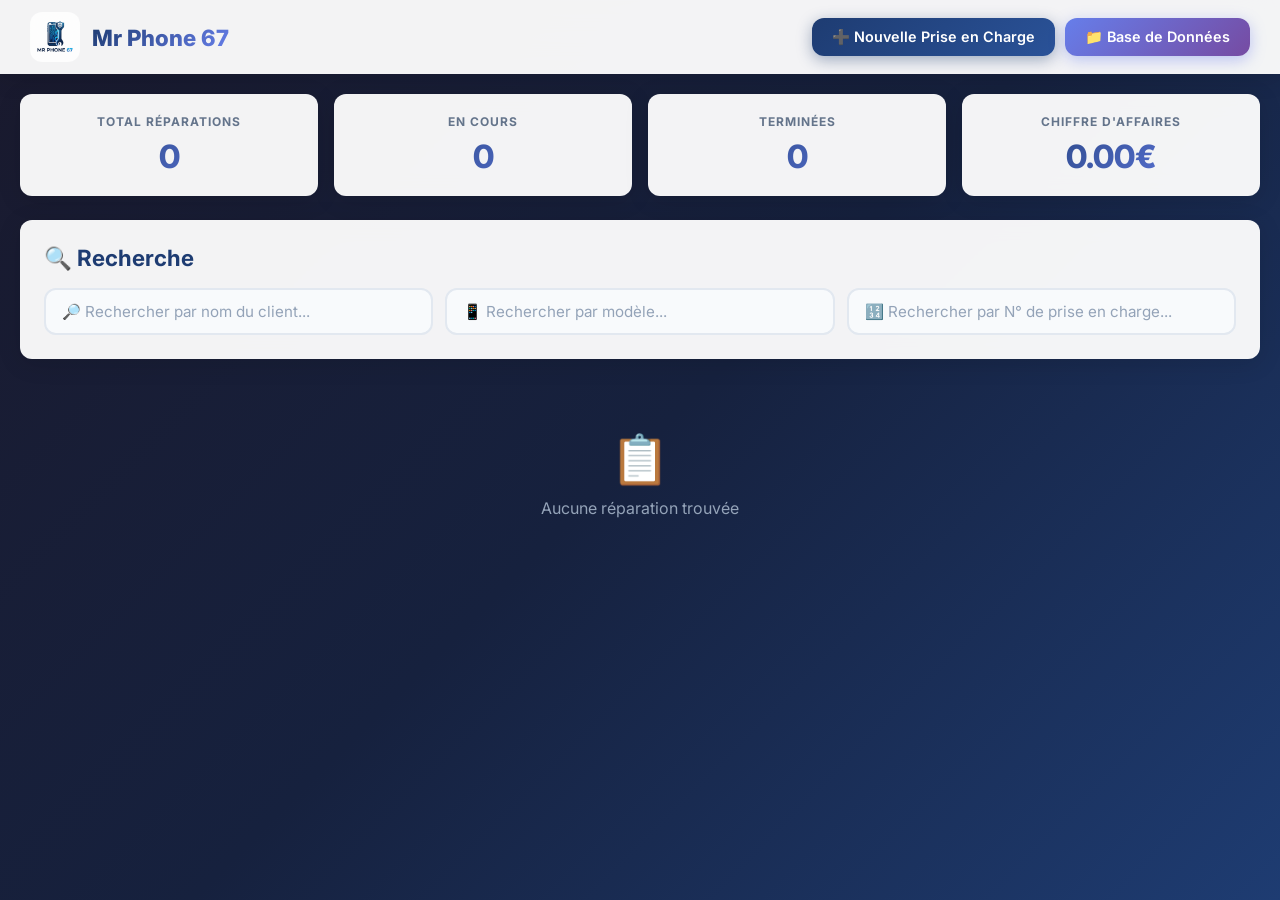
==== index.html @ 0def31ee "Add files via upload" ====
<!DOCTYPE html>
<html lang="fr">

<head>
    <meta charset="UTF-8">
    <meta name="viewport" content="width=device-width, initial-scale=1.0">
    <title>Mr Phone 67 - Gestion des Réparations</title>
    <meta name="description"
        content="Application de gestion des réparations smartphones, PC et consoles - Mr Phone 67 Strasbourg">
    <!-- PWA Meta Tags -->
    <link rel="manifest" href="manifest.json">
    <meta name="theme-color" content="#1e3c72">
    <meta name="mobile-web-app-capable" content="yes">
    <meta name="apple-mobile-web-app-capable" content="yes">
    <meta name="apple-mobile-web-app-status-bar-style" content="black-translucent">
    <meta name="apple-mobile-web-app-title" content="Mr Phone 67">
    <link rel="apple-touch-icon" href="icons/icon-192.png">
    <link rel="icon" type="image/png" sizes="192x192" href="icons/icon-192.png">
    <link rel="icon" type="image/png" sizes="512x512" href="icons/icon-512.png">
    <link href="https://fonts.googleapis.com/css2?family=Inter:wght@300;400;500;600;700;800&display=swap"
        rel="stylesheet">
    <style>
        :root {
            --primary: #1e3c72;
            --primary-light: #2a5298;
            --accent: #667eea;
            --accent2: #764ba2;
            --success: #10b981;
            --warning: #f59e0b;
            --danger: #ef4444;
            --info: #06b6d4;
            --dark: #1a1a2e;
            --gray-50: #f8fafc;
            --gray-100: #f1f5f9;
            --gray-200: #e2e8f0;
            --gray-300: #cbd5e1;
            --gray-400: #94a3b8;
            --gray-500: #64748b;
            --gray-600: #475569;
            --gray-700: #334155;
            --gray-800: #1e293b;
            --radius: 12px;
            --shadow: 0 4px 24px rgba(0, 0, 0, 0.12);
            --shadow-lg: 0 12px 40px rgba(0, 0, 0, 0.2);
        }

        * {
            margin: 0;
            padding: 0;
            box-sizing: border-box;
        }

        body {
            font-family: 'Inter', sans-serif;
            background: linear-gradient(135deg, var(--dark) 0%, #16213e 50%, var(--primary) 100%);
            min-height: 100vh;
            color: #333;
        }

        /* NAV */
        .navbar {
            background: rgba(255, 255, 255, 0.95);
            backdrop-filter: blur(20px);
            padding: 12px 30px;
            display: flex;
            align-items: center;
            justify-content: space-between;
            position: sticky;
            top: 0;
            z-index: 100;
            box-shadow: var(--shadow);
        }

        .nav-logo {
            display: flex;
            align-items: center;
            gap: 12px;
        }

        .nav-logo img {
            width: 50px;
            height: 50px;
            border-radius: 12px;
            object-fit: contain;
        }

        .nav-logo h1 {
            font-size: 1.4em;
            background: linear-gradient(135deg, var(--primary), var(--accent));
            -webkit-background-clip: text;
            -webkit-text-fill-color: transparent;
            font-weight: 800;
        }

        .nav-buttons {
            display: flex;
            gap: 10px;
        }

        .nav-btn {
            padding: 10px 20px;
            border: none;
            border-radius: var(--radius);
            font-family: 'Inter', sans-serif;
            font-size: 0.9em;
            font-weight: 600;
            cursor: pointer;
            transition: all .3s;
            display: flex;
            align-items: center;
            gap: 8px;
        }

        .nav-btn:hover {
            transform: translateY(-2px);
        }

        .nav-btn.primary {
            background: linear-gradient(135deg, var(--primary), var(--primary-light));
            color: #fff;
            box-shadow: 0 4px 15px rgba(30, 60, 114, 0.4);
        }

        .nav-btn.secondary {
            background: var(--gray-100);
            color: var(--gray-700);
        }

        .nav-btn.secondary:hover {
            background: var(--gray-200);
        }

        .nav-btn.accent {
            background: linear-gradient(135deg, var(--accent), var(--accent2));
            color: #fff;
            box-shadow: 0 4px 15px rgba(102, 126, 234, 0.4);
        }

        /* CONTAINER */
        .container {
            max-width: 1400px;
            margin: 0 auto;
            padding: 20px;
        }

        /* STATS */
        .stats {
            display: grid;
            grid-template-columns: repeat(4, 1fr);
            gap: 16px;
            margin-bottom: 24px;
        }

        .stat-card {
            background: rgba(255, 255, 255, 0.95);
            backdrop-filter: blur(10px);
            padding: 20px;
            border-radius: var(--radius);
            box-shadow: var(--shadow);
            text-align: center;
            transition: transform .3s;
        }

        .stat-card:hover {
            transform: translateY(-4px);
        }

        .stat-card h3 {
            color: var(--gray-500);
            font-size: 0.75em;
            text-transform: uppercase;
            letter-spacing: 1px;
            margin-bottom: 8px;
        }

        .stat-card p {
            font-size: 2em;
            font-weight: 800;
            background: linear-gradient(135deg, var(--primary), var(--accent));
            -webkit-background-clip: text;
            -webkit-text-fill-color: transparent;
        }

        /* VIEWS */
        .view {
            display: none;
            animation: fadeIn .4s ease;
        }

        .view.active {
            display: block;
        }

        @keyframes fadeIn {
            from {
                opacity: 0;
                transform: translateY(10px)
            }

            to {
                opacity: 1;
                transform: translateY(0)
            }
        }

        /* DATABASE VIEW */
        .search-section {
            background: rgba(255, 255, 255, 0.95);
            backdrop-filter: blur(10px);
            padding: 24px;
            border-radius: var(--radius);
            box-shadow: var(--shadow);
            margin-bottom: 20px;
        }

        .search-section h2 {
            color: var(--primary);
            margin-bottom: 16px;
            font-size: 1.4em;
            display: flex;
            align-items: center;
            gap: 10px;
        }

        .search-grid {
            display: grid;
            grid-template-columns: repeat(3, 1fr);
            gap: 12px;
        }

        .search-input {
            width: 100%;
            padding: 12px 16px;
            border: 2px solid var(--gray-200);
            border-radius: var(--radius);
            font-family: 'Inter', sans-serif;
            font-size: 0.95em;
            transition: all .3s;
            background: var(--gray-50);
        }

        .search-input:focus {
            outline: none;
            border-color: var(--accent);
            box-shadow: 0 0 0 4px rgba(102, 126, 234, 0.15);
            background: #fff;
        }

        .search-input::placeholder {
            color: var(--gray-400);
        }

        .repairs-grid {
            display: grid;
            gap: 14px;
        }

        .repair-card {
            background: rgba(255, 255, 255, 0.95);
            backdrop-filter: blur(10px);
            padding: 20px;
            border-radius: var(--radius);
            box-shadow: var(--shadow);
            border-left: 5px solid var(--primary);
            transition: all .3s;
        }

        .repair-card:hover {
            transform: translateX(4px);
            box-shadow: var(--shadow-lg);
        }

        .repair-card-header {
            display: flex;
            justify-content: space-between;
            align-items: start;
            margin-bottom: 10px;
        }

        .repair-card-header h3 {
            color: var(--gray-800);
            font-size: 1.1em;
        }

        .repair-card-header .repair-num {
            color: var(--accent);
            font-weight: 700;
            font-size: 0.85em;
        }

        .repair-card-info {
            display: grid;
            grid-template-columns: 1fr 1fr;
            gap: 6px;
            margin-bottom: 12px;
        }

        .repair-card-info p {
            color: var(--gray-600);
            font-size: 0.85em;
        }

        .repair-card-info strong {
            color: var(--gray-800);
        }

        .repair-actions {
            display: flex;
            gap: 8px;
            flex-wrap: wrap;
        }

        .repair-actions .btn {
            padding: 6px 14px;
            font-size: 0.8em;
        }

        /* STATUS BADGES */
        .badge {
            display: inline-block;
            padding: 4px 12px;
            border-radius: 20px;
            font-size: 0.75em;
            font-weight: 700;
            text-transform: uppercase;
            letter-spacing: 0.5px;
        }

        .badge-waiting {
            background: #fef3c7;
            color: #92400e;
        }

        .badge-progress {
            background: #dbeafe;
            color: #1e40af;
        }

        .badge-done {
            background: #d1fae5;
            color: #065f46;
        }

        .badge-paid {
            background: #ede9fe;
            color: #5b21b6;
        }

        /* FORM */
        .form-container {
            background: rgba(255, 255, 255, 0.95);
            backdrop-filter: blur(10px);
            border-radius: var(--radius);
            box-shadow: var(--shadow);
            overflow: hidden;
        }

        .step-indicator {
            display: flex;
            background: var(--gray-50);
            border-bottom: 1px solid var(--gray-200);
        }

        .step-item {
            flex: 1;
            padding: 16px;
            text-align: center;
            font-size: 0.85em;
            font-weight: 600;
            color: var(--gray-400);
            position: relative;
            transition: all .3s;
            cursor: pointer;
        }

        .step-item.active {
            color: var(--primary);
            background: #fff;
        }

        .step-item.active::after {
            content: '';
            position: absolute;
            bottom: 0;
            left: 0;
            right: 0;
            height: 3px;
            background: linear-gradient(90deg, var(--accent), var(--accent2));
        }

        .step-item.completed {
            color: var(--success);
        }

        .step-item .step-num {
            display: inline-flex;
            width: 28px;
            height: 28px;
            align-items: center;
            justify-content: center;
            border-radius: 50%;
            font-size: 0.85em;
            margin-right: 8px;
            background: var(--gray-200);
            color: var(--gray-500);
            transition: all .3s;
        }

        .step-item.active .step-num {
            background: linear-gradient(135deg, var(--accent), var(--accent2));
            color: #fff;
        }

        .step-item.completed .step-num {
            background: var(--success);
            color: #fff;
        }

        .form-step {
            display: none;
            padding: 30px;
            animation: fadeIn .3s ease;
        }

        .form-step.active {
            display: block;
        }

        .form-step h2 {
            color: var(--primary);
            margin-bottom: 20px;
            font-size: 1.5em;
        }

        .form-group {
            margin-bottom: 18px;
        }

        .form-group label {
            display: block;
            margin-bottom: 6px;
            color: var(--gray-700);
            font-weight: 600;
            font-size: 0.9em;
        }

        .form-group input,
        .form-group select,
        .form-group textarea {
            width: 100%;
            padding: 12px 16px;
            border: 2px solid var(--gray-200);
            border-radius: var(--radius);
            font-family: 'Inter', sans-serif;
            font-size: 0.95em;
            transition: all .3s;
            background: var(--gray-50);
        }

        .form-group input:focus,
        .form-group select:focus,
        .form-group textarea:focus {
            outline: none;
            border-color: var(--accent);
            box-shadow: 0 0 0 4px rgba(102, 126, 234, 0.15);
            background: #fff;
        }

        .form-group textarea {
            resize: vertical;
            min-height: 100px;
        }

        .form-row {
            display: grid;
            grid-template-columns: 1fr 1fr;
            gap: 16px;
        }

        .form-nav {
            display: flex;
            justify-content: space-between;
            padding: 20px 30px;
            border-top: 1px solid var(--gray-200);
            background: var(--gray-50);
        }

        /* BUTTONS */
        .btn {
            padding: 10px 22px;
            border: none;
            border-radius: var(--radius);
            font-family: 'Inter', sans-serif;
            font-size: 0.9em;
            font-weight: 600;
            cursor: pointer;
            transition: all .3s;
            display: inline-flex;
            align-items: center;
            gap: 8px;
        }

        .btn:hover {
            transform: translateY(-1px);
        }

        .btn-primary {
            background: linear-gradient(135deg, var(--primary), var(--primary-light));
            color: #fff;
        }

        .btn-accent {
            background: linear-gradient(135deg, var(--accent), var(--accent2));
            color: #fff;
        }

        .btn-success {
            background: var(--success);
            color: #fff;
        }

        .btn-danger {
            background: var(--danger);
            color: #fff;
        }

        .btn-warning {
            background: var(--warning);
            color: #000;
        }

        .btn-info {
            background: var(--info);
            color: #fff;
        }

        .btn-secondary {
            background: var(--gray-200);
            color: var(--gray-700);
        }

        .btn-lg {
            padding: 14px 32px;
            font-size: 1em;
        }

        /* SIGNATURE */
        .signature-pad {
            border: 2px dashed var(--gray-300);
            border-radius: var(--radius);
            cursor: crosshair;
            background: var(--gray-50);
            touch-action: none;
            display: block;
            width: 100%;
        }

        .signature-controls {
            margin-top: 8px;
        }

        /* CAMERA */
        .camera-btn {
            width: 100%;
            padding: 12px;
            background: linear-gradient(135deg, var(--accent), var(--accent2));
            color: #fff;
            border: none;
            border-radius: var(--radius);
            font-family: 'Inter', sans-serif;
            font-size: 0.9em;
            font-weight: 600;
            cursor: pointer;
            transition: all .3s;
            margin-top: 8px;
        }

        .camera-btn:hover {
            transform: translateY(-2px);
            box-shadow: 0 5px 15px rgba(102, 126, 234, 0.4);
        }

        .captured-img {
            margin-top: 10px;
            max-width: 100%;
            border: 2px solid var(--gray-200);
            border-radius: var(--radius);
            display: none;
        }

        /* SUMMARY */
        .summary-grid {
            display: grid;
            grid-template-columns: 1fr 1fr;
            gap: 16px;
            margin-bottom: 20px;
        }

        .summary-box {
            background: var(--gray-50);
            padding: 16px;
            border-radius: var(--radius);
            border: 1px solid var(--gray-200);
        }

        .summary-box h4 {
            color: var(--primary);
            margin-bottom: 10px;
            font-size: 0.95em;
            border-bottom: 2px solid var(--accent);
            padding-bottom: 6px;
        }

        .summary-box p {
            color: var(--gray-600);
            font-size: 0.88em;
            margin: 4px 0;
            line-height: 1.5;
        }

        /* MODAL */
        .modal {
            display: none;
            position: fixed;
            inset: 0;
            background: rgba(0, 0, 0, 0.7);
            backdrop-filter: blur(4px);
            z-index: 200;
            justify-content: center;
            align-items: center;
        }

        .modal.active {
            display: flex;
        }

        .modal-content {
            background: #fff;
            padding: 30px;
            border-radius: var(--radius);
            max-width: 900px;
            width: 92%;
            max-height: 90vh;
            overflow-y: auto;
            position: relative;
            box-shadow: var(--shadow-lg);
        }

        .modal-close {
            position: absolute;
            top: 12px;
            right: 16px;
            font-size: 1.8em;
            cursor: pointer;
            color: var(--gray-400);
            transition: color .3s;
            background: none;
            border: none;
        }

        .modal-close:hover {
            color: var(--gray-800);
        }

        .modal-actions {
            margin-top: 24px;
            text-align: center;
            display: flex;
            gap: 10px;
            justify-content: center;
        }

        /* PAYMENT MODAL */
        .payment-options {
            display: flex;
            gap: 16px;
            margin: 20px 0;
            justify-content: center;
        }

        .payment-option {
            flex: 1;
            max-width: 200px;
            padding: 24px;
            border: 3px solid var(--gray-200);
            border-radius: var(--radius);
            text-align: center;
            cursor: pointer;
            transition: all .3s;
        }

        .payment-option:hover {
            border-color: var(--accent);
            background: var(--gray-50);
        }

        .payment-option.selected {
            border-color: var(--success);
            background: #d1fae5;
        }

        .payment-option .icon {
            font-size: 2.5em;
            margin-bottom: 8px;
        }

        .payment-option .label {
            font-weight: 700;
            color: var(--gray-700);
        }

        /* DOCUMENT PRINT STYLES */
        .doc-page {
            padding: 20px;
            background: #fff;
            font-size: 0.82em;
        }

        .doc-header {
            display: flex;
            justify-content: space-between;
            align-items: start;
            border-bottom: 3px solid var(--primary);
            padding-bottom: 12px;
            margin-bottom: 14px;
        }

        .doc-logo-section {
            display: flex;
            align-items: center;
            gap: 12px;
        }

        .doc-logo-section img {
            width: 55px;
            height: 55px;
            border-radius: 10px;
            object-fit: contain;
        }

        .doc-company h2 {
            color: var(--primary);
            font-size: 1.2em;
            margin-bottom: 2px;
        }

        .doc-company p {
            color: #666;
            font-size: 0.75em;
            margin: 1px 0;
            line-height: 1.3;
        }

        .doc-company .phone {
            color: var(--primary) !important;
            font-weight: bold !important;
        }

        .doc-title {
            text-align: center;
            margin: 12px 0;
        }

        .doc-title h1 {
            color: var(--primary);
            font-size: 1.5em;
            margin-bottom: 2px;
            letter-spacing: 2px;
        }

        .doc-title .doc-num {
            color: #666;
            font-size: 0.85em;
        }

        .doc-info-grid {
            display: grid;
            grid-template-columns: 1fr 1fr;
            gap: 12px;
            margin-bottom: 12px;
        }

        .doc-info-box {
            padding: 10px;
            background: #f8f9fa;
            border-radius: 6px;
        }

        .doc-info-box h3 {
            color: var(--primary);
            margin-bottom: 6px;
            font-size: 0.9em;
            border-bottom: 1px solid var(--primary);
            padding-bottom: 3px;
        }

        .doc-info-box p {
            color: #333;
            margin: 3px 0;
            font-size: 0.78em;
            line-height: 1.4;
        }

        .doc-table {
            width: 100%;
            border-collapse: collapse;
            margin: 10px 0;
            font-size: 0.78em;
        }

        .doc-table th,
        .doc-table td {
            padding: 6px 8px;
            text-align: left;
            border: 1px solid #e0e0e0;
        }

        .doc-table th {
            background: var(--primary);
            color: #fff;
            font-weight: 600;
            font-size: 0.85em;
        }

        .doc-table tr:nth-child(even) {
            background: #f8f9fa;
        }

        .doc-cost {
            text-align: right;
            margin: 10px 0;
            padding: 10px;
            background: #f8f9fa;
            border-radius: 6px;
        }

        .doc-cost p {
            margin: 3px 0;
            font-size: 0.82em;
        }

        .doc-cost .total {
            color: var(--primary);
            font-size: 1.3em;
            font-weight: 800;
            margin-top: 4px;
        }

        .doc-signatures {
            display: grid;
            grid-template-columns: 1fr 1fr;
            gap: 12px;
            margin-top: 14px;
        }

        .doc-sig-box {
            text-align: center;
            padding: 8px;
        }

        .doc-sig-box h4 {
            color: #333;
            margin-bottom: 6px;
            font-size: 0.82em;
        }

        .doc-sig-box img {
            max-width: 140px;
            max-height: 55px;
            border: 1px solid #e0e0e0;
            border-radius: 4px;
            padding: 2px;
            background: #fff;
        }

        .doc-sig-line {
            border-top: 2px solid #333;
            margin-top: 40px;
            padding-top: 4px;
            font-size: 0.72em;
        }

        .doc-footer {
            margin-top: 12px;
            padding-top: 8px;
            border-top: 1px solid #e0e0e0;
            text-align: center;
            font-size: 0.68em;
            color: #666;
            line-height: 1.3;
        }

        /* NO RESULTS */
        .no-results {
            text-align: center;
            padding: 50px;
            color: var(--gray-400);
        }

        .no-results .icon {
            font-size: 3em;
            margin-bottom: 10px;
        }

        /* RESPONSIVE */
        @media(max-width:1024px) {
            .stats {
                grid-template-columns: repeat(2, 1fr);
            }

            .search-grid {
                grid-template-columns: 1fr;
            }

            .form-row {
                grid-template-columns: 1fr;
            }
        }

        @media(max-width:768px) {
            .navbar {
                flex-direction: column;
                gap: 10px;
            }

            .stats {
                grid-template-columns: 1fr 1fr;
            }

            .nav-buttons {
                flex-wrap: wrap;
                justify-content: center;
            }

            .repair-card-info {
                grid-template-columns: 1fr;
            }

            .summary-grid,
            .doc-info-grid,
            .doc-signatures {
                grid-template-columns: 1fr;
            }
        }

        /* PRINT */
        @media print {
            @page {
                size: A4;
                margin: 12mm;
            }

            body {
                background: #fff !important;
                padding: 0;
                margin: 0;
            }

            .navbar,
            .stats,
            .view,
            .modal-close,
            .modal-actions,
            .no-print {
                display: none !important;
            }

            .modal {
                display: block !important;
                position: relative;
                background: #fff;
                padding: 0 !important;
                margin: 0 !important;
            }

            .modal-content {
                box-shadow: none;
                max-width: 100%;
                width: 100%;
                padding: 0 !important;
                margin: 0 !important;
                max-height: none;
                border-radius: 0;
                overflow: visible;
            }

            .doc-page {
                padding: 0 !important;
                page-break-inside: avoid;
                font-size: 10pt !important;
            }

            .doc-header {
                display: flex !important;
                border-bottom: 3px solid #1e3c72 !important;
                -webkit-print-color-adjust: exact !important;
                print-color-adjust: exact !important;
            }

            .doc-table th {
                background: #1e3c72 !important;
                color: #fff !important;
                -webkit-print-color-adjust: exact !important;
                print-color-adjust: exact !important;
            }

            .doc-info-box {
                background: #f8f9fa !important;
                -webkit-print-color-adjust: exact !important;
                print-color-adjust: exact !important;
            }

            .doc-cost {
                background: #f8f9fa !important;
                -webkit-print-color-adjust: exact !important;
                print-color-adjust: exact !important;
            }

            .badge {
                -webkit-print-color-adjust: exact !important;
                print-color-adjust: exact !important;
            }
        }

        input[type="file"] {
            display: none;
        }
    </style>
</head>

<body>
    <!-- NAVBAR -->
    <nav class="navbar">
        <div class="nav-logo">
            <img src="mr-phone-67-logo.png" alt="Mr Phone 67" onerror="this.style.display='none'">
            <h1>Mr Phone 67</h1>
        </div>
        <div class="nav-buttons">
            <button class="nav-btn primary" onclick="showView('form')">➕ Nouvelle Prise en Charge</button>
            <button class="nav-btn accent" onclick="showView('database')">📁 Base de Données</button>
        </div>
    </nav>

    <div class="container">
        <!-- STATS -->
        <div class="stats">
            <div class="stat-card">
                <h3>Total Réparations</h3>
                <p id="statTotal">0</p>
            </div>
            <div class="stat-card">
                <h3>En Cours</h3>
                <p id="statEnCours">0</p>
            </div>
            <div class="stat-card">
                <h3>Terminées</h3>
                <p id="statTerminees">0</p>
            </div>
            <div class="stat-card">
                <h3>Chiffre d'Affaires</h3>
                <p id="statCA">0€</p>
            </div>
        </div>

        <!-- DATABASE VIEW -->
        <div id="databaseView" class="view active">
            <div class="search-section">
                <h2>🔍 Recherche</h2>
                <div class="search-grid">
                    <input type="text" class="search-input" id="searchName"
                        placeholder="🔎 Rechercher par nom du client..." oninput="filterRepairs()">
                    <input type="text" class="search-input" id="searchModel" placeholder="📱 Rechercher par modèle..."
                        oninput="filterRepairs()">
                    <input type="text" class="search-input" id="searchNumber"
                        placeholder="🔢 Rechercher par N° de prise en charge..." oninput="filterRepairs()">
                </div>
            </div>
            <div class="repairs-grid" id="repairsList"></div>
        </div>

        <!-- FORM VIEW (3 steps) -->
        <div id="formView" class="view">
            <div class="form-container">
                <div class="step-indicator">
                    <div class="step-item active" data-step="1" onclick="goToStep(1)"><span class="step-num">1</span>
                        Client</div>
                    <div class="step-item" data-step="2" onclick="goToStep(2)"><span class="step-num">2</span> Appareil
                    </div>
                    <div class="step-item" data-step="3" onclick="goToStep(3)"><span class="step-num">3</span>
                        Validation</div>
                </div>
                <form id="repairForm">
                    <!-- STEP 1: CLIENT -->
                    <div class="form-step active" data-step="1">
                        <h2>👤 Informations Client</h2>
                        <div class="form-row">
                            <div class="form-group"><label>Nom du Client *</label><input type="text" id="clientName"
                                    required></div>
                            <div class="form-group"><label>Téléphone *</label><input type="tel" id="clientPhone"
                                    required></div>
                        </div>
                        <div class="form-row">
                            <div class="form-group"><label>Email</label><input type="email" id="clientEmail"></div>
                            <div class="form-group"><label>Adresse</label><input type="text" id="clientAddress"></div>
                        </div>
                    </div>
                    <!-- STEP 2: DEVICE -->
                    <div class="form-step" data-step="2">
                        <h2>📱 Informations Appareil</h2>
                        <div class="form-row">
                            <div class="form-group"><label>Type d'Appareil *</label>
                                <select id="deviceType" required>
                                    <option value="">Sélectionner...</option>
                                    <option>Smartphone</option>
                                    <option>PC Portable</option>
                                    <option>PC Bureau</option>
                                    <option>Console PlayStation</option>
                                    <option>Console Xbox</option>
                                    <option>Console Nintendo</option>
                                    <option>Tablette</option>
                                </select>
                            </div>
                            <div class="form-group"><label>Modèle *</label><input type="text" id="deviceModel" required
                                    placeholder="Ex: iPhone 15, PS5, Dell XPS"></div>
                        </div>
                        <div class="form-group"><label>N° de Série / IMEI *</label>
                            <input type="text" id="deviceSerial" required placeholder="Entrez ou capturez le numéro">
                            <input type="file" id="serialCapture" accept="image/*" capture="environment">
                            <button type="button" class="camera-btn"
                                onclick="document.getElementById('serialCapture').click()">📸 Capturer
                                IMEI/Série</button>
                            <img id="serialImage" class="captured-img" alt="IMEI capturé">
                        </div>
                        <div class="form-group"><label>Description du Problème *</label><textarea id="problemDesc"
                                required placeholder="Décrivez le problème en détail..."></textarea></div>
                    </div>
                    <!-- STEP 3: VALIDATION -->
                    <div class="form-step" data-step="3">
                        <h2>✅ Récapitulatif & Signature</h2>
                        <div class="summary-grid" id="summaryContent"></div>
                        <div class="form-group"><label>Coût Estimé (€) *</label><input type="number" id="estimatedCost"
                                required min="0" step="0.01"></div>
                        <div class="form-group"><label>Signature du Client *</label>
                            <canvas id="signaturePad" class="signature-pad" width="600" height="180"></canvas>
                            <div class="signature-controls"><button type="button" class="btn btn-secondary"
                                    onclick="clearSignature()">🗑️ Effacer la signature</button></div>
                        </div>
                    </div>
                    <div class="form-nav">
                        <button type="button" class="btn btn-secondary btn-lg" id="prevBtn" onclick="prevStep()"
                            style="display:none">⬅️ Précédent</button>
                        <div></div>
                        <button type="button" class="btn btn-accent btn-lg" id="nextBtn" onclick="nextStep()">Suivant
                            ➡️</button>
                        <button type="submit" class="btn btn-success btn-lg" id="submitBtn" style="display:none">✅ Créer
                            la Prise en Charge</button>
                    </div>
                </form>
            </div>
        </div>
    </div>

    <!-- DOCUMENT MODAL -->
    <div id="documentModal" class="modal">
        <div class="modal-content">
            <button class="modal-close" onclick="closeModal()">&times;</button>
            <div id="documentContent"></div>
            <div class="modal-actions no-print">
                <button class="btn btn-primary" onclick="window.print()">🖨️ Imprimer</button>
                <button class="btn btn-info" id="emailBtn" onclick="sendEmail()">📧 Envoyer par Email</button>
                <button class="btn btn-secondary" onclick="closeModal()">Fermer</button>
            </div>
        </div>
    </div>

    <!-- PAYMENT MODAL -->
    <div id="paymentModal" class="modal">
        <div class="modal-content" style="max-width:500px">
            <button class="modal-close" onclick="closePaymentModal()">&times;</button>
            <h2 style="text-align:center;color:var(--primary);margin-bottom:8px">💰 Mode de Paiement</h2>
            <p style="text-align:center;color:var(--gray-500);margin-bottom:16px" id="paymentAmount"></p>
            <div class="payment-options">
                <div class="payment-option" data-method="CB" onclick="selectPayment('CB')">
                    <div class="icon">💳</div>
                    <div class="label">Carte Bancaire</div>
                </div>
                <div class="payment-option" data-method="Espèces" onclick="selectPayment('Espèces')">
                    <div class="icon">💵</div>
                    <div class="label">Espèces</div>
                </div>
            </div>
            <div style="text-align:center;margin-top:16px">
                <button class="btn btn-success btn-lg" id="confirmPayBtn" onclick="confirmPayment()" disabled>Confirmer
                    le Paiement</button>
            </div>
        </div>
    </div>

    <script>
        // ============ DATABASE ============
        class RepairDB {
            constructor() { this.repairs = JSON.parse(localStorage.getItem('mrphone67_db') || '[]'); }
            save() { localStorage.setItem('mrphone67_db', JSON.stringify(this.repairs)); }
            add(r) { r.id = Date.now(); r.createdAt = new Date().toISOString(); r.status = 'En Attente'; r.repairNumber = 'PEC-' + new Date().getFullYear() + '-' + String(r.id).slice(-6); this.repairs.unshift(r); this.save(); return r; }
            update(id, data) { const i = this.repairs.findIndex(r => r.id === id); if (i !== -1) { this.repairs[i] = { ...this.repairs[i], ...data }; this.save(); } }
            delete(id) { this.repairs = this.repairs.filter(r => r.id !== id); this.save(); }
            get(id) { return this.repairs.find(r => r.id === id); }
            getAll() { return this.repairs; }
        }
        const db = new RepairDB();

        // ============ VIEWS ============
        let currentView = 'database';
        function showView(view) {
            document.querySelectorAll('.view').forEach(v => v.classList.remove('active'));
            if (view === 'form') { document.getElementById('formView').classList.add('active'); currentView = 'form'; resetForm(); }
            else { document.getElementById('databaseView').classList.add('active'); currentView = 'database'; displayRepairs(); }
        }

        // ============ FORM STEPS ============
        let currentStep = 1;
        let editingId = null;

        function goToStep(step) {
            if (step > currentStep && !validateCurrentStep()) return;
            currentStep = step;
            document.querySelectorAll('.form-step').forEach(s => s.classList.remove('active'));
            document.querySelectorAll('.step-item').forEach(s => { s.classList.remove('active', 'completed'); if (parseInt(s.dataset.step) < step) s.classList.add('completed'); if (parseInt(s.dataset.step) === step) s.classList.add('active'); });
            document.querySelector(`.form-step[data-step="${step}"]`).classList.add('active');
            document.getElementById('prevBtn').style.display = step > 1 ? '' : 'none';
            document.getElementById('nextBtn').style.display = step < 3 ? '' : 'none';
            document.getElementById('submitBtn').style.display = step === 3 ? '' : 'none';
            if (step === 3) updateSummary();
        }
        function nextStep() { if (validateCurrentStep()) goToStep(currentStep + 1); }
        function prevStep() { goToStep(currentStep - 1); }

        function validateCurrentStep() {
            if (currentStep === 1) { if (!document.getElementById('clientName').value || !document.getElementById('clientPhone').value) { alert('Veuillez remplir le nom et le téléphone du client.'); return false; } }
            if (currentStep === 2) { if (!document.getElementById('deviceType').value || !document.getElementById('deviceModel').value || !document.getElementById('deviceSerial').value || !document.getElementById('problemDesc').value) { alert('Veuillez remplir tous les champs obligatoires.'); return false; } }
            return true;
        }

        function updateSummary() {
            document.getElementById('summaryContent').innerHTML = `
        <div class="summary-box"><h4>👤 Client</h4>
            <p><strong>Nom:</strong> ${document.getElementById('clientName').value}</p>
            <p><strong>Tél:</strong> ${document.getElementById('clientPhone').value}</p>
            ${document.getElementById('clientEmail').value ? `<p><strong>Email:</strong> ${document.getElementById('clientEmail').value}</p>` : ''}
            ${document.getElementById('clientAddress').value ? `<p><strong>Adresse:</strong> ${document.getElementById('clientAddress').value}</p>` : ''}
        </div>
        <div class="summary-box"><h4>📱 Appareil</h4>
            <p><strong>Type:</strong> ${document.getElementById('deviceType').value}</p>
            <p><strong>Modèle:</strong> ${document.getElementById('deviceModel').value}</p>
            <p><strong>IMEI/Série:</strong> ${document.getElementById('deviceSerial').value}</p>
            <p><strong>Problème:</strong> ${document.getElementById('problemDesc').value}</p>
        </div>`;
        }

        function resetForm() {
            editingId = null; currentStep = 1;
            document.getElementById('repairForm').reset();
            document.getElementById('serialImage').style.display = 'none';
            clearSignature();
            goToStep(1);
        }

        // ============ SIGNATURE ============
        const canvas = document.getElementById('signaturePad');
        const ctx = canvas.getContext('2d');
        let drawing = false, lx = 0, ly = 0;
        function getCoords(e) { const r = canvas.getBoundingClientRect(); const t = e.touches ? e.touches[0] : e; return { x: (t.clientX - r.left) * (canvas.width / r.width), y: (t.clientY - r.top) * (canvas.height / r.height) }; }
        function startDraw(e) { drawing = true; const c = getCoords(e); lx = c.x; ly = c.y; e.preventDefault(); }
        function doDraw(e) { if (!drawing) return; const c = getCoords(e); ctx.strokeStyle = '#000'; ctx.lineWidth = 2.5; ctx.lineCap = 'round'; ctx.lineJoin = 'round'; ctx.beginPath(); ctx.moveTo(lx, ly); ctx.lineTo(c.x, c.y); ctx.stroke(); lx = c.x; ly = c.y; e.preventDefault(); }
        function stopDraw() { drawing = false; }
        canvas.addEventListener('mousedown', startDraw); canvas.addEventListener('mousemove', doDraw); canvas.addEventListener('mouseup', stopDraw); canvas.addEventListener('mouseout', stopDraw);
        canvas.addEventListener('touchstart', startDraw); canvas.addEventListener('touchmove', doDraw); canvas.addEventListener('touchend', stopDraw);
        function clearSignature() { ctx.clearRect(0, 0, canvas.width, canvas.height); }
        function isSignatureEmpty() { const d = ctx.getImageData(0, 0, canvas.width, canvas.height).data; return !d.some(c => c !== 0); }

        // ============ SERIAL CAPTURE ============
        document.getElementById('serialCapture').addEventListener('change', function (e) {
            const f = e.target.files[0]; if (!f) return;
            const r = new FileReader(); r.onload = ev => { const img = document.getElementById('serialImage'); img.src = ev.target.result; img.style.display = 'block'; }; r.readAsDataURL(f);
        });

        // ============ FORM SUBMIT ============
        document.getElementById('repairForm').addEventListener('submit', function (e) {
            e.preventDefault();
            if (!document.getElementById('estimatedCost').value) { alert('Veuillez entrer le coût estimé.'); return; }
            if (isSignatureEmpty()) { alert('Veuillez ajouter la signature du client.'); return; }
            const serialImg = document.getElementById('serialImage');
            const data = {
                clientName: document.getElementById('clientName').value,
                clientPhone: document.getElementById('clientPhone').value,
                clientEmail: document.getElementById('clientEmail').value,
                clientAddress: document.getElementById('clientAddress').value,
                deviceType: document.getElementById('deviceType').value,
                deviceModel: document.getElementById('deviceModel').value,
                deviceSerial: document.getElementById('deviceSerial').value,
                serialImage: serialImg.style.display === 'block' ? serialImg.src : null,
                problemDescription: document.getElementById('problemDesc').value,
                estimatedCost: parseFloat(document.getElementById('estimatedCost').value),
                signature: canvas.toDataURL()
            };
            let repair;
            if (editingId) { db.update(editingId, data); repair = db.get(editingId); editingId = null; }
            else { repair = db.add(data); }
            resetForm(); showView('database'); updateStats();
            generateDocument(repair.id, 'takeover');
        });

        // ============ DISPLAY REPAIRS ============
        function displayRepairs(filtered) {
            const repairs = filtered || db.getAll();
            const container = document.getElementById('repairsList');
            if (!repairs.length) { container.innerHTML = '<div class="no-results"><div class="icon">📋</div><p>Aucune réparation trouvée</p></div>'; return; }
            container.innerHTML = repairs.map(r => {
                const statusClass = r.status === 'En Attente' ? 'waiting' : r.status === 'En Cours' ? 'progress' : r.status === 'Terminée' ? 'done' : 'paid';
                return `<div class="repair-card">
            <div class="repair-card-header"><h3>${r.clientName} — ${r.deviceType}</h3><div><span class="repair-num">${r.repairNumber}</span><br><span class="badge badge-${statusClass}">${r.status}</span></div></div>
            <div class="repair-card-info">
                <p><strong>Modèle:</strong> ${r.deviceModel}</p><p><strong>IMEI/Série:</strong> ${r.deviceSerial}</p>
                <p><strong>Tél:</strong> ${r.clientPhone}</p><p><strong>Coût:</strong> ${r.estimatedCost.toFixed(2)}€</p>
                <p><strong>Problème:</strong> ${r.problemDescription}</p><p><strong>Date:</strong> ${new Date(r.createdAt).toLocaleDateString('fr-FR')}</p>
            </div>
            <div class="repair-actions">
                <button class="btn btn-info" onclick="generateDocument(${r.id},'takeover')">📄 Prise en Charge</button>
                <button class="btn btn-warning" onclick="editRepair(${r.id})">✏️ Modifier</button>
                ${r.status === 'En Attente' ? `<button class="btn btn-primary" onclick="updateStatus(${r.id},'En Cours')">▶️ Démarrer</button>` : ''}
                ${r.status === 'En Cours' ? `<button class="btn btn-success" onclick="updateStatus(${r.id},'Terminée')">✅ Terminer</button>` : ''}
                ${r.status === 'Terminée' ? `<button class="btn btn-accent" onclick="openPayment(${r.id})">💰 Paiement</button>` : ''}
                ${r.status === 'Terminée' || r.status === 'Payée' ? `<button class="btn btn-primary" onclick="generateDocument(${r.id},'invoice')">🧾 Facture</button>` : ''}
                <button class="btn btn-danger" onclick="deleteRepair(${r.id})">🗑️</button>
            </div>
        </div>`;
            }).join('');
        }

        // ============ SEARCH ============
        function filterRepairs() {
            const name = document.getElementById('searchName').value.toLowerCase();
            const model = document.getElementById('searchModel').value.toLowerCase();
            const num = document.getElementById('searchNumber').value.toLowerCase();
            const filtered = db.getAll().filter(r =>
                (!name || r.clientName.toLowerCase().includes(name)) &&
                (!model || r.deviceModel.toLowerCase().includes(model)) &&
                (!num || r.repairNumber.toLowerCase().includes(num))
            );
            displayRepairs(filtered);
        }

        // ============ ACTIONS ============
        function updateStatus(id, status) { db.update(id, { status }); displayRepairs(); updateStats(); }
        function deleteRepair(id) { if (confirm('Supprimer cette réparation ?')) { db.delete(id); displayRepairs(); updateStats(); } }
        function editRepair(id) {
            const r = db.get(id); if (!r) return;
            editingId = id; showView('form');
            document.getElementById('clientName').value = r.clientName;
            document.getElementById('clientPhone').value = r.clientPhone;
            document.getElementById('clientEmail').value = r.clientEmail || '';
            document.getElementById('clientAddress').value = r.clientAddress || '';
            document.getElementById('deviceType').value = r.deviceType;
            document.getElementById('deviceModel').value = r.deviceModel;
            document.getElementById('deviceSerial').value = r.deviceSerial;
            document.getElementById('problemDesc').value = r.problemDescription;
            document.getElementById('estimatedCost').value = r.estimatedCost;
            if (r.serialImage) { const img = document.getElementById('serialImage'); img.src = r.serialImage; img.style.display = 'block'; }
            if (r.signature) { const sigImg = new Image(); sigImg.onload = () => { ctx.drawImage(sigImg, 0, 0); }; sigImg.src = r.signature; }
            goToStep(1);
        }

        // ============ PAYMENT ============
        let paymentRepairId = null, selectedPayment = null;
        function openPayment(id) {
            paymentRepairId = id; selectedPayment = null;
            const r = db.get(id);
            document.getElementById('paymentAmount').textContent = `Montant: ${r.estimatedCost.toFixed(2)}€ TTC`;
            document.querySelectorAll('.payment-option').forEach(o => o.classList.remove('selected'));
            document.getElementById('confirmPayBtn').disabled = true;
            document.getElementById('paymentModal').classList.add('active');
        }
        function selectPayment(method) {
            selectedPayment = method;
            document.querySelectorAll('.payment-option').forEach(o => o.classList.toggle('selected', o.dataset.method === method));
            document.getElementById('confirmPayBtn').disabled = false;
        }
        function confirmPayment() {
            if (!selectedPayment || !paymentRepairId) return;
            db.update(paymentRepairId, { status: 'Payée', paidAt: new Date().toISOString(), paymentMethod: selectedPayment });
            closePaymentModal(); displayRepairs(); updateStats();
            generateDocument(paymentRepairId, 'invoice');
        }
        function closePaymentModal() { document.getElementById('paymentModal').classList.remove('active'); }

        // ============ DOCUMENTS ============
        let currentDocRepair = null;
        function generateDocument(id, type) {
            const r = db.get(id); if (!r) return;
            currentDocRepair = r;
            const date = type === 'invoice' && r.paidAt ? new Date(r.paidAt) : new Date(r.createdAt);
            let html = '';
            if (type === 'takeover') {
                html = `<div class="doc-page">
            <div class="doc-header">
                <div class="doc-logo-section"><img src="mr-phone-67-logo.png" alt="Logo" onerror="this.style.display='none'"><div class="doc-company"><h2>Mr Phone 67</h2><p>Réparation Smartphones, PC & Consoles</p><p>📍 Strasbourg, France</p><p class="phone">📞 06 95 10 61 57</p><p>✉️ contact@mrphone67.fr</p><p><strong>SIRET:</strong> 520 275 264</p></div></div>
                <div style="text-align:right"><p style="color:#666;font-size:0.8em"><strong>Date:</strong> ${date.toLocaleDateString('fr-FR')}</p><p style="color:#666;font-size:0.8em"><strong>Heure:</strong> ${date.toLocaleTimeString('fr-FR', { hour: '2-digit', minute: '2-digit' })}</p></div>
            </div>
            <div class="doc-title"><h1>PRISE EN CHARGE</h1><p class="doc-num">N° ${r.repairNumber}</p></div>
            <div class="doc-info-grid">
                <div class="doc-info-box"><h3>Informations Client</h3><p><strong>Nom:</strong> ${r.clientName}</p><p><strong>Tél:</strong> ${r.clientPhone}</p>${r.clientEmail ? `<p><strong>Email:</strong> ${r.clientEmail}</p>` : ''}${r.clientAddress ? `<p><strong>Adresse:</strong> ${r.clientAddress}</p>` : ''}</div>
                <div class="doc-info-box"><h3>Informations Appareil</h3><p><strong>Type:</strong> ${r.deviceType}</p><p><strong>Modèle:</strong> ${r.deviceModel}</p><p><strong>IMEI/Série:</strong> ${r.deviceSerial}</p></div>
            </div>
            <table class="doc-table"><thead><tr><th>Description du Problème</th></tr></thead><tbody><tr><td style="padding:10px;line-height:1.5">${r.problemDescription}</td></tr></tbody></table>
            <div class="doc-cost"><p>Estimation de la réparation:</p><p class="total">${r.estimatedCost.toFixed(2)}€ TTC</p></div>
            <div class="doc-signatures">
                <div class="doc-sig-box"><h4>Signature du Client</h4><p style="color:#666;font-size:0.72em;margin-bottom:6px">Je reconnais avoir déposé l'appareil décrit ci-dessus</p><img src="${r.signature}" alt="Signature"></div>
                <div class="doc-sig-box"><h4>Signature du Réparateur</h4><div class="doc-sig-line"><p style="color:#666">Mr Phone 67</p></div></div>
            </div>
            <div class="doc-footer"><p><strong>Garantie:</strong> 3 mois sur les pièces | <strong>Délai récupération:</strong> 3 mois après notification | <strong>Contact:</strong> 06 95 10 61 57</p></div>
        </div>`;
            } else {
                const ht = r.estimatedCost / 1.20, tva = r.estimatedCost - ht, invNum = 'FACT-' + r.repairNumber;
                html = `<div class="doc-page">
            <div class="doc-header">
                <div class="doc-logo-section"><img src="mr-phone-67-logo.png" alt="Logo" onerror="this.style.display='none'"><div class="doc-company"><h2>Mr Phone 67</h2><p>Réparation Smartphones, PC & Consoles</p><p>📍 Strasbourg, France</p><p class="phone">📞 06 95 10 61 57</p><p>✉️ contact@mrphone67.fr</p><p><strong>SIRET:</strong> 520 275 264</p></div></div>
                <div style="text-align:right"><p style="color:#666;font-size:0.8em"><strong>Date:</strong> ${date.toLocaleDateString('fr-FR')}</p><p style="color:var(--primary);font-weight:bold;font-size:0.9em">${invNum}</p></div>
            </div>
            <div class="doc-title"><h1>FACTURE</h1><p class="doc-num">${invNum}</p></div>
            <div class="doc-info-grid">
                <div class="doc-info-box"><h3>Client</h3><p><strong>${r.clientName}</strong></p>${r.clientAddress ? `<p>${r.clientAddress}</p>` : ''}<p>Tél: ${r.clientPhone}</p>${r.clientEmail ? `<p>Email: ${r.clientEmail}</p>` : ''}</div>
                <div class="doc-info-box"><h3>Détails Réparation</h3><p><strong>N°:</strong> ${r.repairNumber}</p><p><strong>Date dépôt:</strong> ${new Date(r.createdAt).toLocaleDateString('fr-FR')}</p><p><strong>Appareil:</strong> ${r.deviceType}</p><p><strong>Modèle:</strong> ${r.deviceModel}</p><p><strong>IMEI/Série:</strong> ${r.deviceSerial}</p></div>
            </div>
            <table class="doc-table"><thead><tr><th>Description</th><th style="text-align:right;width:70px">HT</th><th style="text-align:right;width:70px">TVA 20%</th><th style="text-align:right;width:70px">TTC</th></tr></thead>
            <tbody><tr><td><strong>Réparation ${r.deviceType}</strong><br><span style="font-size:0.85em">${r.problemDescription}</span></td><td style="text-align:right">${ht.toFixed(2)}€</td><td style="text-align:right">${tva.toFixed(2)}€</td><td style="text-align:right"><strong>${r.estimatedCost.toFixed(2)}€</strong></td></tr></tbody></table>
            <div class="doc-cost">
                <p>Total HT: ${ht.toFixed(2)}€</p><p>TVA (20%): ${tva.toFixed(2)}€</p>
                <p class="total">${r.estimatedCost.toFixed(2)}€ TTC</p>
                <p style="color:var(--success);font-weight:bold;margin-top:4px">✅ PAYÉE ${r.paymentMethod ? '(' + r.paymentMethod + ')' : ''}</p>
            </div>
            <div class="doc-signatures">
                <div class="doc-sig-box"><h4>Signature du Client</h4><img src="${r.signature}" alt="Signature"><p style="margin-top:4px;color:#666;font-size:0.72em">${r.clientName}</p></div>
                <div class="doc-sig-box"><h4>Cachet de l'Entreprise</h4><div class="doc-sig-line"><p style="color:#666">Mr Phone 67</p></div></div>
            </div>
            <div class="doc-footer"><p><strong>Garantie:</strong> 3 mois sur les pièces | <strong>Contact:</strong> 06 95 10 61 57 | Merci pour votre confiance !</p></div>
        </div>`;
            }
            document.getElementById('documentContent').innerHTML = html;
            document.getElementById('documentModal').classList.add('active');
        }

        function closeModal() { document.getElementById('documentModal').classList.remove('active'); }

        function sendEmail() {
            if (!currentDocRepair) return;
            const email = currentDocRepair.clientEmail || '';
            const subject = encodeURIComponent('Mr Phone 67 - Document ' + currentDocRepair.repairNumber);
            const body = encodeURIComponent('Bonjour ' + currentDocRepair.clientName + ',\n\nVeuillez trouver ci-joint votre document de prise en charge/facture pour la réparation N° ' + currentDocRepair.repairNumber + '.\n\nCordialement,\nMr Phone 67\n📞 06 95 10 61 57');
            window.open('mailto:' + email + '?subject=' + subject + '&body=' + body);
        }

        // ============ STATS ============
        function updateStats() {
            const all = db.getAll();
            document.getElementById('statTotal').textContent = all.length;
            document.getElementById('statEnCours').textContent = all.filter(r => r.status === 'En Cours').length;
            document.getElementById('statTerminees').textContent = all.filter(r => r.status === 'Terminée' || r.status === 'Payée').length;
            document.getElementById('statCA').textContent = all.filter(r => r.status === 'Payée').reduce((s, r) => s + r.estimatedCost, 0).toFixed(2) + '€';
        }

        // ============ INIT ============
        displayRepairs(); updateStats();
        window.onclick = function (e) { if (e.target.classList.contains('modal')) { closeModal(); closePaymentModal(); } };

        // ============ PWA SERVICE WORKER ============
        if ('serviceWorker' in navigator) {
            navigator.serviceWorker.register('sw.js').then(reg => {
                console.log('Service Worker enregistré:', reg.scope);
            }).catch(err => console.log('SW non enregistré (mode fichier local):', err));
        }

        // ============ PWA INSTALL PROMPT ============
        let deferredPrompt = null;
        window.addEventListener('beforeinstallprompt', (e) => {
            e.preventDefault();
            deferredPrompt = e;
            showInstallBanner();
        });

        function showInstallBanner() {
            if (document.getElementById('installBanner')) return;
            const banner = document.createElement('div');
            banner.id = 'installBanner';
            banner.style.cssText = 'position:fixed;bottom:20px;left:50%;transform:translateX(-50%);background:linear-gradient(135deg,#1e3c72,#2a5298);color:#fff;padding:16px 24px;border-radius:16px;box-shadow:0 8px 32px rgba(0,0,0,0.3);z-index:9999;display:flex;align-items:center;gap:16px;font-family:Inter,sans-serif;max-width:500px;width:90%;animation:fadeIn .5s ease';
            banner.innerHTML = `
                <div style="font-size:2em">📱</div>
                <div style="flex:1">
                    <div style="font-weight:700;margin-bottom:4px">Installer Mr Phone 67</div>
                    <div style="font-size:0.85em;opacity:0.9">Ajoutez l'app sur votre écran d'accueil</div>
                </div>
                <button onclick="installPWA()" style="background:#10b981;color:#fff;border:none;padding:10px 20px;border-radius:10px;font-weight:700;cursor:pointer;font-family:Inter,sans-serif">Installer</button>
                <button onclick="this.parentElement.remove()" style="background:none;border:none;color:#fff;font-size:1.5em;cursor:pointer;padding:4px">&times;</button>
            `;
            document.body.appendChild(banner);
        }

        function installPWA() {
            if (!deferredPrompt) return;
            deferredPrompt.prompt();
            deferredPrompt.userChoice.then(result => {
                if (result.outcome === 'accepted') console.log('App installée !');
                deferredPrompt = null;
                const banner = document.getElementById('installBanner');
                if (banner) banner.remove();
            });
        }
    </script>
</body>

</html>
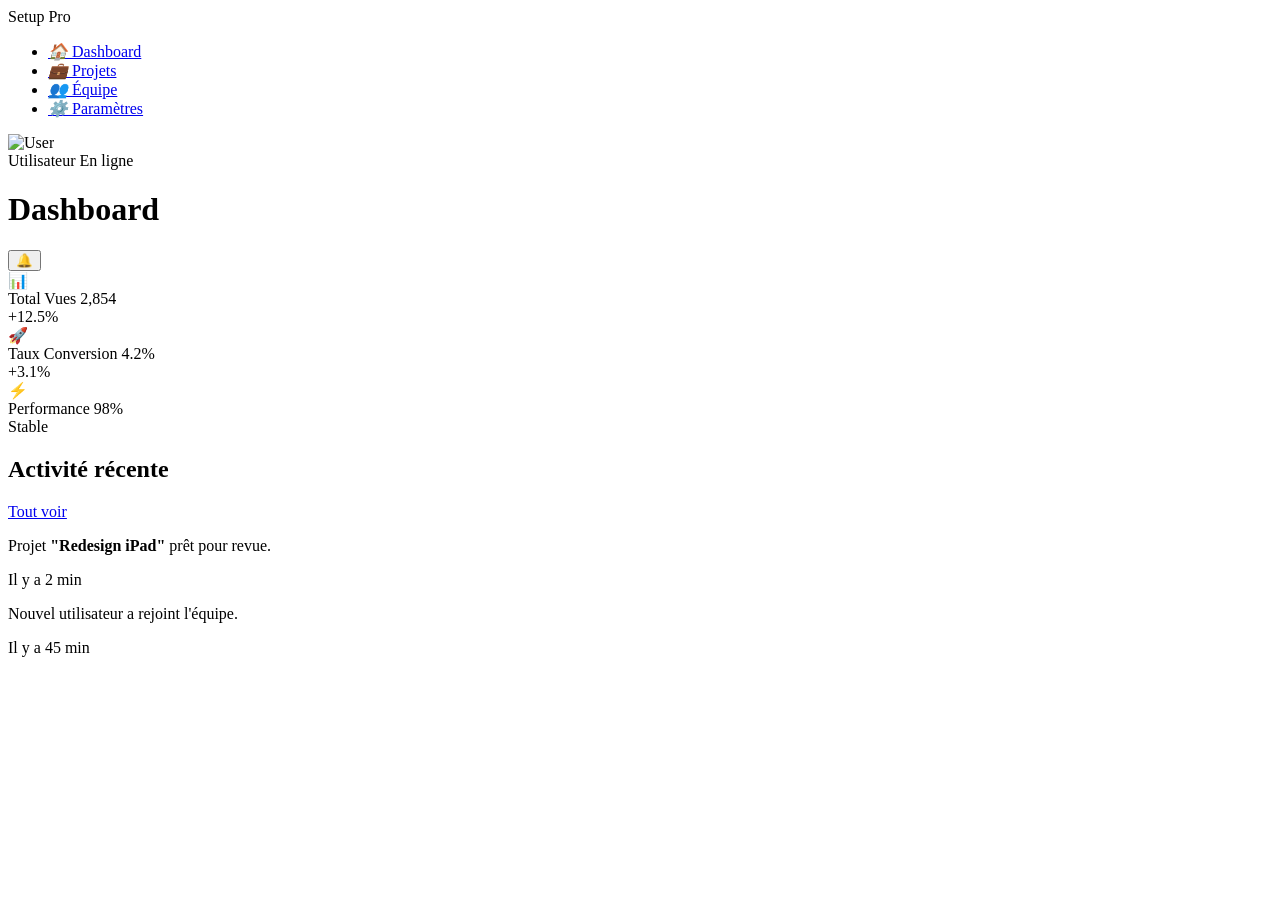
==== commit a86f38c1: "Update index.html" ====
--- a/index.html
+++ b/index.html
@@ -3,1518 +3,124 @@
 
 <head>
     <meta charset="UTF-8">
-    <meta name="viewport" content="width=device-width, initial-scale=1.0">
-    <title>Mr Phone 67 - Gestion des Réparations</title>
-    <meta name="description"
-        content="Application de gestion des réparations smartphones, PC et consoles - Mr Phone 67 Strasbourg">
-    <!-- PWA Meta Tags -->
-    <link rel="manifest" href="manifest.json">
-    <meta name="theme-color" content="#1e3c72">
-    <meta name="mobile-web-app-capable" content="yes">
+    <meta name="viewport" content="width=device-width, initial-scale=1.0, viewport-fit=cover">
+    <title>iPad Premium Setup</title>
+
+    <!-- iOS Specific Meta Tags -->
     <meta name="apple-mobile-web-app-capable" content="yes">
     <meta name="apple-mobile-web-app-status-bar-style" content="black-translucent">
-    <meta name="apple-mobile-web-app-title" content="Mr Phone 67">
+    <meta name="apple-mobile-web-app-title" content="iPad Setup">
+
+    <!-- Icons (Generate these or use placeholders for now) -->
     <link rel="apple-touch-icon" href="icons/icon-192.png">
-    <link rel="icon" type="image/png" sizes="192x192" href="icons/icon-192.png">
-    <link rel="icon" type="image/png" sizes="512x512" href="icons/icon-512.png">
-    <link href="https://fonts.googleapis.com/css2?family=Inter:wght@300;400;500;600;700;800&display=swap"
-        rel="stylesheet">
-    <style>
-        :root {
-            --primary: #1e3c72;
-            --primary-light: #2a5298;
-            --accent: #667eea;
-            --accent2: #764ba2;
-            --success: #10b981;
-            --warning: #f59e0b;
-            --danger: #ef4444;
-            --info: #06b6d4;
-            --dark: #1a1a2e;
-            --gray-50: #f8fafc;
-            --gray-100: #f1f5f9;
-            --gray-200: #e2e8f0;
-            --gray-300: #cbd5e1;
-            --gray-400: #94a3b8;
-            --gray-500: #64748b;
-            --gray-600: #475569;
-            --gray-700: #334155;
-            --gray-800: #1e293b;
-            --radius: 12px;
-            --shadow: 0 4px 24px rgba(0, 0, 0, 0.12);
-            --shadow-lg: 0 12px 40px rgba(0, 0, 0, 0.2);
-        }
 
-        * {
-            margin: 0;
-            padding: 0;
-            box-sizing: border-box;
-        }
+    <!-- PWA Manifest -->
+    <link rel="manifest" href="manifest.json">
 
-        body {
-            font-family: 'Inter', sans-serif;
-            background: linear-gradient(135deg, var(--dark) 0%, #16213e 50%, var(--primary) 100%);
-            min-height: 100vh;
-            color: #333;
-        }
+    <!-- Google Fonts -->
+    <link rel="preconnect" href="https://fonts.googleapis.com">
+    <link rel="preconnect" href="https://fonts.gstatic.com" crossorigin>
+    <link href="https://fonts.googleapis.com/css2?family=Outfit:wght@300;400;600&display=swap" rel="stylesheet">
 
-        /* NAV */
-        .navbar {
-            background: rgba(255, 255, 255, 0.95);
-            backdrop-filter: blur(20px);
-            padding: 12px 30px;
-            display: flex;
-            align-items: center;
-            justify-content: space-between;
-            position: sticky;
-            top: 0;
-            z-index: 100;
-            box-shadow: var(--shadow);
-        }
-
-        .nav-logo {
-            display: flex;
-            align-items: center;
-            gap: 12px;
-        }
-
-        .nav-logo img {
-            width: 50px;
-            height: 50px;
-            border-radius: 12px;
-            object-fit: contain;
-        }
-
-        .nav-logo h1 {
-            font-size: 1.4em;
-            background: linear-gradient(135deg, var(--primary), var(--accent));
-            -webkit-background-clip: text;
-            -webkit-text-fill-color: transparent;
-            font-weight: 800;
-        }
-
-        .nav-buttons {
-            display: flex;
-            gap: 10px;
-        }
-
-        .nav-btn {
-            padding: 10px 20px;
-            border: none;
-            border-radius: var(--radius);
-            font-family: 'Inter', sans-serif;
-            font-size: 0.9em;
-            font-weight: 600;
-            cursor: pointer;
-            transition: all .3s;
-            display: flex;
-            align-items: center;
-            gap: 8px;
-        }
-
-        .nav-btn:hover {
-            transform: translateY(-2px);
-        }
-
-        .nav-btn.primary {
-            background: linear-gradient(135deg, var(--primary), var(--primary-light));
-            color: #fff;
-            box-shadow: 0 4px 15px rgba(30, 60, 114, 0.4);
-        }
-
-        .nav-btn.secondary {
-            background: var(--gray-100);
-            color: var(--gray-700);
-        }
-
-        .nav-btn.secondary:hover {
-            background: var(--gray-200);
-        }
-
-        .nav-btn.accent {
-            background: linear-gradient(135deg, var(--accent), var(--accent2));
-            color: #fff;
-            box-shadow: 0 4px 15px rgba(102, 126, 234, 0.4);
-        }
-
-        /* CONTAINER */
-        .container {
-            max-width: 1400px;
-            margin: 0 auto;
-            padding: 20px;
-        }
-
-        /* STATS */
-        .stats {
-            display: grid;
-            grid-template-columns: repeat(4, 1fr);
-            gap: 16px;
-            margin-bottom: 24px;
-        }
-
-        .stat-card {
-            background: rgba(255, 255, 255, 0.95);
-            backdrop-filter: blur(10px);
-            padding: 20px;
-            border-radius: var(--radius);
-            box-shadow: var(--shadow);
-            text-align: center;
-            transition: transform .3s;
-        }
-
-        .stat-card:hover {
-            transform: translateY(-4px);
-        }
-
-        .stat-card h3 {
-            color: var(--gray-500);
-            font-size: 0.75em;
-            text-transform: uppercase;
-            letter-spacing: 1px;
-            margin-bottom: 8px;
-        }
-
-        .stat-card p {
-            font-size: 2em;
-            font-weight: 800;
-            background: linear-gradient(135deg, var(--primary), var(--accent));
-            -webkit-background-clip: text;
-            -webkit-text-fill-color: transparent;
-        }
-
-        /* VIEWS */
-        .view {
-            display: none;
-            animation: fadeIn .4s ease;
-        }
-
-        .view.active {
-            display: block;
-        }
-
-        @keyframes fadeIn {
-            from {
-                opacity: 0;
-                transform: translateY(10px)
-            }
-
-            to {
-                opacity: 1;
-                transform: translateY(0)
-            }
-        }
-
-        /* DATABASE VIEW */
-        .search-section {
-            background: rgba(255, 255, 255, 0.95);
-            backdrop-filter: blur(10px);
-            padding: 24px;
-            border-radius: var(--radius);
-            box-shadow: var(--shadow);
-            margin-bottom: 20px;
-        }
-
-        .search-section h2 {
-            color: var(--primary);
-            margin-bottom: 16px;
-            font-size: 1.4em;
-            display: flex;
-            align-items: center;
-            gap: 10px;
-        }
-
-        .search-grid {
-            display: grid;
-            grid-template-columns: repeat(3, 1fr);
-            gap: 12px;
-        }
-
-        .search-input {
-            width: 100%;
-            padding: 12px 16px;
-            border: 2px solid var(--gray-200);
-            border-radius: var(--radius);
-            font-family: 'Inter', sans-serif;
-            font-size: 0.95em;
-            transition: all .3s;
-            background: var(--gray-50);
-        }
-
-        .search-input:focus {
-            outline: none;
-            border-color: var(--accent);
-            box-shadow: 0 0 0 4px rgba(102, 126, 234, 0.15);
-            background: #fff;
-        }
-
-        .search-input::placeholder {
-            color: var(--gray-400);
-        }
-
-        .repairs-grid {
-            display: grid;
-            gap: 14px;
-        }
-
-        .repair-card {
-            background: rgba(255, 255, 255, 0.95);
-            backdrop-filter: blur(10px);
-            padding: 20px;
-            border-radius: var(--radius);
-            box-shadow: var(--shadow);
-            border-left: 5px solid var(--primary);
-            transition: all .3s;
-        }
-
-        .repair-card:hover {
-            transform: translateX(4px);
-            box-shadow: var(--shadow-lg);
-        }
-
-        .repair-card-header {
-            display: flex;
-            justify-content: space-between;
-            align-items: start;
-            margin-bottom: 10px;
-        }
-
-        .repair-card-header h3 {
-            color: var(--gray-800);
-            font-size: 1.1em;
-        }
-
-        .repair-card-header .repair-num {
-            color: var(--accent);
-            font-weight: 700;
-            font-size: 0.85em;
-        }
-
-        .repair-card-info {
-            display: grid;
-            grid-template-columns: 1fr 1fr;
-            gap: 6px;
-            margin-bottom: 12px;
-        }
-
-        .repair-card-info p {
-            color: var(--gray-600);
-            font-size: 0.85em;
-        }
-
-        .repair-card-info strong {
-            color: var(--gray-800);
-        }
-
-        .repair-actions {
-            display: flex;
-            gap: 8px;
-            flex-wrap: wrap;
-        }
-
-        .repair-actions .btn {
-            padding: 6px 14px;
-            font-size: 0.8em;
-        }
-
-        /* STATUS BADGES */
-        .badge {
-            display: inline-block;
-            padding: 4px 12px;
-            border-radius: 20px;
-            font-size: 0.75em;
-            font-weight: 700;
-            text-transform: uppercase;
-            letter-spacing: 0.5px;
-        }
-
-        .badge-waiting {
-            background: #fef3c7;
-            color: #92400e;
-        }
-
-        .badge-progress {
-            background: #dbeafe;
-            color: #1e40af;
-        }
-
-        .badge-done {
-            background: #d1fae5;
-            color: #065f46;
-        }
-
-        .badge-paid {
-            background: #ede9fe;
-            color: #5b21b6;
-        }
-
-        /* FORM */
-        .form-container {
-            background: rgba(255, 255, 255, 0.95);
-            backdrop-filter: blur(10px);
-            border-radius: var(--radius);
-            box-shadow: var(--shadow);
-            overflow: hidden;
-        }
-
-        .step-indicator {
-            display: flex;
-            background: var(--gray-50);
-            border-bottom: 1px solid var(--gray-200);
-        }
-
-        .step-item {
-            flex: 1;
-            padding: 16px;
-            text-align: center;
-            font-size: 0.85em;
-            font-weight: 600;
-            color: var(--gray-400);
-            position: relative;
-            transition: all .3s;
-            cursor: pointer;
-        }
-
-        .step-item.active {
-            color: var(--primary);
-            background: #fff;
-        }
-
-        .step-item.active::after {
-            content: '';
-            position: absolute;
-            bottom: 0;
-            left: 0;
-            right: 0;
-            height: 3px;
-            background: linear-gradient(90deg, var(--accent), var(--accent2));
-        }
-
-        .step-item.completed {
-            color: var(--success);
-        }
-
-        .step-item .step-num {
-            display: inline-flex;
-            width: 28px;
-            height: 28px;
-            align-items: center;
-            justify-content: center;
-            border-radius: 50%;
-            font-size: 0.85em;
-            margin-right: 8px;
-            background: var(--gray-200);
-            color: var(--gray-500);
-            transition: all .3s;
-        }
-
-        .step-item.active .step-num {
-            background: linear-gradient(135deg, var(--accent), var(--accent2));
-            color: #fff;
-        }
-
-        .step-item.completed .step-num {
-            background: var(--success);
-            color: #fff;
-        }
-
-        .form-step {
-            display: none;
-            padding: 30px;
-            animation: fadeIn .3s ease;
-        }
-
-        .form-step.active {
-            display: block;
-        }
-
-        .form-step h2 {
-            color: var(--primary);
-            margin-bottom: 20px;
-            font-size: 1.5em;
-        }
-
-        .form-group {
-            margin-bottom: 18px;
-        }
-
-        .form-group label {
-            display: block;
-            margin-bottom: 6px;
-            color: var(--gray-700);
-            font-weight: 600;
-            font-size: 0.9em;
-        }
-
-        .form-group input,
-        .form-group select,
-        .form-group textarea {
-            width: 100%;
-            padding: 12px 16px;
-            border: 2px solid var(--gray-200);
-            border-radius: var(--radius);
-            font-family: 'Inter', sans-serif;
-            font-size: 0.95em;
-            transition: all .3s;
-            background: var(--gray-50);
-        }
-
-        .form-group input:focus,
-        .form-group select:focus,
-        .form-group textarea:focus {
-            outline: none;
-            border-color: var(--accent);
-            box-shadow: 0 0 0 4px rgba(102, 126, 234, 0.15);
-            background: #fff;
-        }
-
-        .form-group textarea {
-            resize: vertical;
-            min-height: 100px;
-        }
-
-        .form-row {
-            display: grid;
-            grid-template-columns: 1fr 1fr;
-            gap: 16px;
-        }
-
-        .form-nav {
-            display: flex;
-            justify-content: space-between;
-            padding: 20px 30px;
-            border-top: 1px solid var(--gray-200);
-            background: var(--gray-50);
-        }
-
-        /* BUTTONS */
-        .btn {
-            padding: 10px 22px;
-            border: none;
-            border-radius: var(--radius);
-            font-family: 'Inter', sans-serif;
-            font-size: 0.9em;
-            font-weight: 600;
-            cursor: pointer;
-            transition: all .3s;
-            display: inline-flex;
-            align-items: center;
-            gap: 8px;
-        }
-
-        .btn:hover {
-            transform: translateY(-1px);
-        }
-
-        .btn-primary {
-            background: linear-gradient(135deg, var(--primary), var(--primary-light));
-            color: #fff;
-        }
-
-        .btn-accent {
-            background: linear-gradient(135deg, var(--accent), var(--accent2));
-            color: #fff;
-        }
-
-        .btn-success {
-            background: var(--success);
-            color: #fff;
-        }
-
-        .btn-danger {
-            background: var(--danger);
-            color: #fff;
-        }
-
-        .btn-warning {
-            background: var(--warning);
-            color: #000;
-        }
-
-        .btn-info {
-            background: var(--info);
-            color: #fff;
-        }
-
-        .btn-secondary {
-            background: var(--gray-200);
-            color: var(--gray-700);
-        }
-
-        .btn-lg {
-            padding: 14px 32px;
-            font-size: 1em;
-        }
-
-        /* SIGNATURE */
-        .signature-pad {
-            border: 2px dashed var(--gray-300);
-            border-radius: var(--radius);
-            cursor: crosshair;
-            background: var(--gray-50);
-            touch-action: none;
-            display: block;
-            width: 100%;
-        }
-
-        .signature-controls {
-            margin-top: 8px;
-        }
-
-        /* CAMERA */
-        .camera-btn {
-            width: 100%;
-            padding: 12px;
-            background: linear-gradient(135deg, var(--accent), var(--accent2));
-            color: #fff;
-            border: none;
-            border-radius: var(--radius);
-            font-family: 'Inter', sans-serif;
-            font-size: 0.9em;
-            font-weight: 600;
-            cursor: pointer;
-            transition: all .3s;
-            margin-top: 8px;
-        }
-
-        .camera-btn:hover {
-            transform: translateY(-2px);
-            box-shadow: 0 5px 15px rgba(102, 126, 234, 0.4);
-        }
-
-        .captured-img {
-            margin-top: 10px;
-            max-width: 100%;
-            border: 2px solid var(--gray-200);
-            border-radius: var(--radius);
-            display: none;
-        }
-
-        /* SUMMARY */
-        .summary-grid {
-            display: grid;
-            grid-template-columns: 1fr 1fr;
-            gap: 16px;
-            margin-bottom: 20px;
-        }
-
-        .summary-box {
-            background: var(--gray-50);
-            padding: 16px;
-            border-radius: var(--radius);
-            border: 1px solid var(--gray-200);
-        }
-
-        .summary-box h4 {
-            color: var(--primary);
-            margin-bottom: 10px;
-            font-size: 0.95em;
-            border-bottom: 2px solid var(--accent);
-            padding-bottom: 6px;
-        }
-
-        .summary-box p {
-            color: var(--gray-600);
-            font-size: 0.88em;
-            margin: 4px 0;
-            line-height: 1.5;
-        }
-
-        /* MODAL */
-        .modal {
-            display: none;
-            position: fixed;
-            inset: 0;
-            background: rgba(0, 0, 0, 0.7);
-            backdrop-filter: blur(4px);
-            z-index: 200;
-            justify-content: center;
-            align-items: center;
-        }
-
-        .modal.active {
-            display: flex;
-        }
-
-        .modal-content {
-            background: #fff;
-            padding: 30px;
-            border-radius: var(--radius);
-            max-width: 900px;
-            width: 92%;
-            max-height: 90vh;
-            overflow-y: auto;
-            position: relative;
-            box-shadow: var(--shadow-lg);
-        }
-
-        .modal-close {
-            position: absolute;
-            top: 12px;
-            right: 16px;
-            font-size: 1.8em;
-            cursor: pointer;
-            color: var(--gray-400);
-            transition: color .3s;
-            background: none;
-            border: none;
-        }
-
-        .modal-close:hover {
-            color: var(--gray-800);
-        }
-
-        .modal-actions {
-            margin-top: 24px;
-            text-align: center;
-            display: flex;
-            gap: 10px;
-            justify-content: center;
-        }
-
-        /* PAYMENT MODAL */
-        .payment-options {
-            display: flex;
-            gap: 16px;
-            margin: 20px 0;
-            justify-content: center;
-        }
-
-        .payment-option {
-            flex: 1;
-            max-width: 200px;
-            padding: 24px;
-            border: 3px solid var(--gray-200);
-            border-radius: var(--radius);
-            text-align: center;
-            cursor: pointer;
-            transition: all .3s;
-        }
-
-        .payment-option:hover {
-            border-color: var(--accent);
-            background: var(--gray-50);
-        }
-
-        .payment-option.selected {
-            border-color: var(--success);
-            background: #d1fae5;
-        }
-
-        .payment-option .icon {
-            font-size: 2.5em;
-            margin-bottom: 8px;
-        }
-
-        .payment-option .label {
-            font-weight: 700;
-            color: var(--gray-700);
-        }
-
-        /* DOCUMENT PRINT STYLES */
-        .doc-page {
-            padding: 20px;
-            background: #fff;
-            font-size: 0.82em;
-        }
-
-        .doc-header {
-            display: flex;
-            justify-content: space-between;
-            align-items: start;
-            border-bottom: 3px solid var(--primary);
-            padding-bottom: 12px;
-            margin-bottom: 14px;
-        }
-
-        .doc-logo-section {
-            display: flex;
-            align-items: center;
-            gap: 12px;
-        }
-
-        .doc-logo-section img {
-            width: 55px;
-            height: 55px;
-            border-radius: 10px;
-            object-fit: contain;
-        }
-
-        .doc-company h2 {
-            color: var(--primary);
-            font-size: 1.2em;
-            margin-bottom: 2px;
-        }
-
-        .doc-company p {
-            color: #666;
-            font-size: 0.75em;
-            margin: 1px 0;
-            line-height: 1.3;
-        }
-
-        .doc-company .phone {
-            color: var(--primary) !important;
-            font-weight: bold !important;
-        }
-
-        .doc-title {
-            text-align: center;
-            margin: 12px 0;
-        }
-
-        .doc-title h1 {
-            color: var(--primary);
-            font-size: 1.5em;
-            margin-bottom: 2px;
-            letter-spacing: 2px;
-        }
-
-        .doc-title .doc-num {
-            color: #666;
-            font-size: 0.85em;
-        }
-
-        .doc-info-grid {
-            display: grid;
-            grid-template-columns: 1fr 1fr;
-            gap: 12px;
-            margin-bottom: 12px;
-        }
-
-        .doc-info-box {
-            padding: 10px;
-            background: #f8f9fa;
-            border-radius: 6px;
-        }
-
-        .doc-info-box h3 {
-            color: var(--primary);
-            margin-bottom: 6px;
-            font-size: 0.9em;
-            border-bottom: 1px solid var(--primary);
-            padding-bottom: 3px;
-        }
-
-        .doc-info-box p {
-            color: #333;
-            margin: 3px 0;
-            font-size: 0.78em;
-            line-height: 1.4;
-        }
-
-        .doc-table {
-            width: 100%;
-            border-collapse: collapse;
-            margin: 10px 0;
-            font-size: 0.78em;
-        }
-
-        .doc-table th,
-        .doc-table td {
-            padding: 6px 8px;
-            text-align: left;
-            border: 1px solid #e0e0e0;
-        }
-
-        .doc-table th {
-            background: var(--primary);
-            color: #fff;
-            font-weight: 600;
-            font-size: 0.85em;
-        }
-
-        .doc-table tr:nth-child(even) {
-            background: #f8f9fa;
-        }
-
-        .doc-cost {
-            text-align: right;
-            margin: 10px 0;
-            padding: 10px;
-            background: #f8f9fa;
-            border-radius: 6px;
-        }
-
-        .doc-cost p {
-            margin: 3px 0;
-            font-size: 0.82em;
-        }
-
-        .doc-cost .total {
-            color: var(--primary);
-            font-size: 1.3em;
-            font-weight: 800;
-            margin-top: 4px;
-        }
-
-        .doc-signatures {
-            display: grid;
-            grid-template-columns: 1fr 1fr;
-            gap: 12px;
-            margin-top: 14px;
-        }
-
-        .doc-sig-box {
-            text-align: center;
-            padding: 8px;
-        }
-
-        .doc-sig-box h4 {
-            color: #333;
-            margin-bottom: 6px;
-            font-size: 0.82em;
-        }
-
-        .doc-sig-box img {
-            max-width: 140px;
-            max-height: 55px;
-            border: 1px solid #e0e0e0;
-            border-radius: 4px;
-            padding: 2px;
-            background: #fff;
-        }
-
-        .doc-sig-line {
-            border-top: 2px solid #333;
-            margin-top: 40px;
-            padding-top: 4px;
-            font-size: 0.72em;
-        }
-
-        .doc-footer {
-            margin-top: 12px;
-            padding-top: 8px;
-            border-top: 1px solid #e0e0e0;
-            text-align: center;
-            font-size: 0.68em;
-            color: #666;
-            line-height: 1.3;
-        }
-
-        /* NO RESULTS */
-        .no-results {
-            text-align: center;
-            padding: 50px;
-            color: var(--gray-400);
-        }
-
-        .no-results .icon {
-            font-size: 3em;
-            margin-bottom: 10px;
-        }
-
-        /* RESPONSIVE */
-        @media(max-width:1024px) {
-            .stats {
-                grid-template-columns: repeat(2, 1fr);
-            }
-
-            .search-grid {
-                grid-template-columns: 1fr;
-            }
-
-            .form-row {
-                grid-template-columns: 1fr;
-            }
-        }
-
-        @media(max-width:768px) {
-            .navbar {
-                flex-direction: column;
-                gap: 10px;
-            }
-
-            .stats {
-                grid-template-columns: 1fr 1fr;
-            }
-
-            .nav-buttons {
-                flex-wrap: wrap;
-                justify-content: center;
-            }
-
-            .repair-card-info {
-                grid-template-columns: 1fr;
-            }
-
-            .summary-grid,
-            .doc-info-grid,
-            .doc-signatures {
-                grid-template-columns: 1fr;
-            }
-        }
-
-        /* PRINT */
-        @media print {
-            @page {
-                size: A4;
-                margin: 12mm;
-            }
-
-            body {
-                background: #fff !important;
-                padding: 0;
-                margin: 0;
-            }
-
-            .navbar,
-            .stats,
-            .view,
-            .modal-close,
-            .modal-actions,
-            .no-print {
-                display: none !important;
-            }
-
-            .modal {
-                display: block !important;
-                position: relative;
-                background: #fff;
-                padding: 0 !important;
-                margin: 0 !important;
-            }
-
-            .modal-content {
-                box-shadow: none;
-                max-width: 100%;
-                width: 100%;
-                padding: 0 !important;
-                margin: 0 !important;
-                max-height: none;
-                border-radius: 0;
-                overflow: visible;
-            }
-
-            .doc-page {
-                padding: 0 !important;
-                page-break-inside: avoid;
-                font-size: 10pt !important;
-            }
-
-            .doc-header {
-                display: flex !important;
-                border-bottom: 3px solid #1e3c72 !important;
-                -webkit-print-color-adjust: exact !important;
-                print-color-adjust: exact !important;
-            }
-
-            .doc-table th {
-                background: #1e3c72 !important;
-                color: #fff !important;
-                -webkit-print-color-adjust: exact !important;
-                print-color-adjust: exact !important;
-            }
-
-            .doc-info-box {
-                background: #f8f9fa !important;
-                -webkit-print-color-adjust: exact !important;
-                print-color-adjust: exact !important;
-            }
-
-            .doc-cost {
-                background: #f8f9fa !important;
-                -webkit-print-color-adjust: exact !important;
-                print-color-adjust: exact !important;
-            }
-
-            .badge {
-                -webkit-print-color-adjust: exact !important;
-                print-color-adjust: exact !important;
-            }
-        }
-
-        input[type="file"] {
-            display: none;
-        }
-    </style>
+    <link rel="stylesheet" href="style.css">
 </head>
 
 <body>
-    <!-- NAVBAR -->
-    <nav class="navbar">
-        <div class="nav-logo">
-            <img src="mr-phone-67-logo.png" alt="Mr Phone 67" onerror="this.style.display='none'">
-            <h1>Mr Phone 67</h1>
-        </div>
-        <div class="nav-buttons">
-            <button class="nav-btn primary" onclick="showView('form')">➕ Nouvelle Prise en Charge</button>
-            <button class="nav-btn accent" onclick="showView('database')">📁 Base de Données</button>
-        </div>
-    </nav>
-
-    <div class="container">
-        <!-- STATS -->
-        <div class="stats">
-            <div class="stat-card">
-                <h3>Total Réparations</h3>
-                <p id="statTotal">0</p>
-            </div>
-            <div class="stat-card">
-                <h3>En Cours</h3>
-                <p id="statEnCours">0</p>
-            </div>
-            <div class="stat-card">
-                <h3>Terminées</h3>
-                <p id="statTerminees">0</p>
-            </div>
-            <div class="stat-card">
-                <h3>Chiffre d'Affaires</h3>
-                <p id="statCA">0€</p>
-            </div>
-        </div>
-
-        <!-- DATABASE VIEW -->
-        <div id="databaseView" class="view active">
-            <div class="search-section">
-                <h2>🔍 Recherche</h2>
-                <div class="search-grid">
-                    <input type="text" class="search-input" id="searchName"
-                        placeholder="🔎 Rechercher par nom du client..." oninput="filterRepairs()">
-                    <input type="text" class="search-input" id="searchModel" placeholder="📱 Rechercher par modèle..."
-                        oninput="filterRepairs()">
-                    <input type="text" class="search-input" id="searchNumber"
-                        placeholder="🔢 Rechercher par N° de prise en charge..." oninput="filterRepairs()">
+    <div class="app-container">
+        <!-- Sidebar Navigation (Classic iPad/Tablet pattern) -->
+        <nav class="sidebar">
+            <div class="sidebar-header">
+                <div class="logo">
+                    <span class="logo-dot"></span>
+                    Setup Pro
                 </div>
             </div>
-            <div class="repairs-grid" id="repairsList"></div>
-        </div>
+            <ul class="nav-links">
+                <li class="active"><a href="#"><i class="icon">🏠</i> Dashboard</a></li>
+                <li><a href="#"><i class="icon">💼</i> Projets</a></li>
+                <li><a href="#"><i class="icon">👥</i> Équipe</a></li>
+                <li><a href="#"><i class="icon">⚙️</i> Paramètres</a></li>
+            </ul>
+            <div class="sidebar-footer">
+                <div class="user-profile">
+                    <img src="https://api.dicebear.com/7.x/avataaars/svg?seed=Felix" alt="User">
+                    <div class="user-info">
+                        <span class="name">Utilisateur</span>
+                        <span class="status">En ligne</span>
+                    </div>
+                </div>
+            </div>
+        </nav>
 
-        <!-- FORM VIEW (3 steps) -->
-        <div id="formView" class="view">
-            <div class="form-container">
-                <div class="step-indicator">
-                    <div class="step-item active" data-step="1" onclick="goToStep(1)"><span class="step-num">1</span>
-                        Client</div>
-                    <div class="step-item" data-step="2" onclick="goToStep(2)"><span class="step-num">2</span> Appareil
+        <!-- Main Content Area -->
+        <main class="content">
+            <header class="top-bar">
+                <h1>Dashboard</h1>
+                <div class="actions">
+                    <button id="install-btn" class="btn btn-primary" style="display: none;">📥 Installer l'App</button>
+                    <button class="btn btn-icon">🔔</button>
+                </div>
+            </header>
+
+            <!-- Install Banner for iOS/Other -->
+            <div id="install-banner" class="install-banner glass" style="display: none;">
+                <p>💡 Ajoutez cette application à votre écran d'accueil pour une expérience optimale.</p>
+                <button id="close-banner" class="btn-close">×</button>
+            </div>
+
+            <div class="grid-container">
+                <!-- Stats Cards -->
+                <div class="card glass">
+                    <div class="card-icon blue">📊</div>
+                    <div class="card-content">
+                        <span class="label">Total Vues</span>
+                        <span class="value">2,854</span>
                     </div>
-                    <div class="step-item" data-step="3" onclick="goToStep(3)"><span class="step-num">3</span>
-                        Validation</div>
+                    <div class="trend up">+12.5%</div>
                 </div>
-                <form id="repairForm">
-                    <!-- STEP 1: CLIENT -->
-                    <div class="form-step active" data-step="1">
-                        <h2>👤 Informations Client</h2>
-                        <div class="form-row">
-                            <div class="form-group"><label>Nom du Client *</label><input type="text" id="clientName"
-                                    required></div>
-                            <div class="form-group"><label>Téléphone *</label><input type="tel" id="clientPhone"
-                                    required></div>
+
+                <div class="card glass">
+                    <div class="card-icon purple">🚀</div>
+                    <div class="card-content">
+                        <span class="label">Taux Conversion</span>
+                        <span class="value">4.2%</span>
+                    </div>
+                    <div class="trend up">+3.1%</div>
+                </div>
+
+                <div class="card glass">
+                    <div class="card-icon orange">⚡</div>
+                    <div class="card-content">
+                        <span class="label">Performance</span>
+                        <span class="value">98%</span>
+                    </div>
+                    <div class="trend">Stable</div>
+                </div>
+
+                <!-- Main Activity Panel -->
+                <section class="activity-panel glass full-width">
+                    <div class="panel-header">
+                        <h2>Activité récente</h2>
+                        <a href="#" class="link">Tout voir</a>
+                    </div>
+                    <div class="activity-list">
+                        <div class="activity-item">
+                            <div class="dot green"></div>
+                            <p>Projet <strong>"Redesign iPad"</strong> prêt pour revue.</p>
+                            <span class="time">Il y a 2 min</span>
                         </div>
-                        <div class="form-row">
-                            <div class="form-group"><label>Email</label><input type="email" id="clientEmail"></div>
-                            <div class="form-group"><label>Adresse</label><input type="text" id="clientAddress"></div>
+                        <div class="activity-item">
+                            <div class="dot blue"></div>
+                            <p>Nouvel utilisateur a rejoint l'équipe.</p>
+                            <span class="time">Il y a 45 min</span>
                         </div>
                     </div>
-                    <!-- STEP 2: DEVICE -->
-                    <div class="form-step" data-step="2">
-                        <h2>📱 Informations Appareil</h2>
-                        <div class="form-row">
-                            <div class="form-group"><label>Type d'Appareil *</label>
-                                <select id="deviceType" required>
-                                    <option value="">Sélectionner...</option>
-                                    <option>Smartphone</option>
-                                    <option>PC Portable</option>
-                                    <option>PC Bureau</option>
-                                    <option>Console PlayStation</option>
-                                    <option>Console Xbox</option>
-                                    <option>Console Nintendo</option>
-                                    <option>Tablette</option>
-                                </select>
-                            </div>
-                            <div class="form-group"><label>Modèle *</label><input type="text" id="deviceModel" required
-                                    placeholder="Ex: iPhone 15, PS5, Dell XPS"></div>
-                        </div>
-                        <div class="form-group"><label>N° de Série / IMEI *</label>
-                            <input type="text" id="deviceSerial" required placeholder="Entrez ou capturez le numéro">
-                            <input type="file" id="serialCapture" accept="image/*" capture="environment">
-                            <button type="button" class="camera-btn"
-                                onclick="document.getElementById('serialCapture').click()">📸 Capturer
-                                IMEI/Série</button>
-                            <img id="serialImage" class="captured-img" alt="IMEI capturé">
-                        </div>
-                        <div class="form-group"><label>Description du Problème *</label><textarea id="problemDesc"
-                                required placeholder="Décrivez le problème en détail..."></textarea></div>
-                    </div>
-                    <!-- STEP 3: VALIDATION -->
-                    <div class="form-step" data-step="3">
-                        <h2>✅ Récapitulatif & Signature</h2>
-                        <div class="summary-grid" id="summaryContent"></div>
-                        <div class="form-group"><label>Coût Estimé (€) *</label><input type="number" id="estimatedCost"
-                                required min="0" step="0.01"></div>
-                        <div class="form-group"><label>Signature du Client *</label>
-                            <canvas id="signaturePad" class="signature-pad" width="600" height="180"></canvas>
-                            <div class="signature-controls"><button type="button" class="btn btn-secondary"
-                                    onclick="clearSignature()">🗑️ Effacer la signature</button></div>
-                        </div>
-                    </div>
-                    <div class="form-nav">
-                        <button type="button" class="btn btn-secondary btn-lg" id="prevBtn" onclick="prevStep()"
-                            style="display:none">⬅️ Précédent</button>
-                        <div></div>
-                        <button type="button" class="btn btn-accent btn-lg" id="nextBtn" onclick="nextStep()">Suivant
-                            ➡️</button>
-                        <button type="submit" class="btn btn-success btn-lg" id="submitBtn" style="display:none">✅ Créer
-                            la Prise en Charge</button>
-                    </div>
-                </form>
+                </section>
             </div>
-        </div>
+        </main>
     </div>
 
-    <!-- DOCUMENT MODAL -->
-    <div id="documentModal" class="modal">
-        <div class="modal-content">
-            <button class="modal-close" onclick="closeModal()">&times;</button>
-            <div id="documentContent"></div>
-            <div class="modal-actions no-print">
-                <button class="btn btn-primary" onclick="window.print()">🖨️ Imprimer</button>
-                <button class="btn btn-info" id="emailBtn" onclick="sendEmail()">📧 Envoyer par Email</button>
-                <button class="btn btn-secondary" onclick="closeModal()">Fermer</button>
-            </div>
-        </div>
-    </div>
-
-    <!-- PAYMENT MODAL -->
-    <div id="paymentModal" class="modal">
-        <div class="modal-content" style="max-width:500px">
-            <button class="modal-close" onclick="closePaymentModal()">&times;</button>
-            <h2 style="text-align:center;color:var(--primary);margin-bottom:8px">💰 Mode de Paiement</h2>
-            <p style="text-align:center;color:var(--gray-500);margin-bottom:16px" id="paymentAmount"></p>
-            <div class="payment-options">
-                <div class="payment-option" data-method="CB" onclick="selectPayment('CB')">
-                    <div class="icon">💳</div>
-                    <div class="label">Carte Bancaire</div>
-                </div>
-                <div class="payment-option" data-method="Espèces" onclick="selectPayment('Espèces')">
-                    <div class="icon">💵</div>
-                    <div class="label">Espèces</div>
-                </div>
-            </div>
-            <div style="text-align:center;margin-top:16px">
-                <button class="btn btn-success btn-lg" id="confirmPayBtn" onclick="confirmPayment()" disabled>Confirmer
-                    le Paiement</button>
-            </div>
-        </div>
-    </div>
-
-    <script>
-        // ============ DATABASE ============
-        class RepairDB {
-            constructor() { this.repairs = JSON.parse(localStorage.getItem('mrphone67_db') || '[]'); }
-            save() { localStorage.setItem('mrphone67_db', JSON.stringify(this.repairs)); }
-            add(r) { r.id = Date.now(); r.createdAt = new Date().toISOString(); r.status = 'En Attente'; r.repairNumber = 'PEC-' + new Date().getFullYear() + '-' + String(r.id).slice(-6); this.repairs.unshift(r); this.save(); return r; }
-            update(id, data) { const i = this.repairs.findIndex(r => r.id === id); if (i !== -1) { this.repairs[i] = { ...this.repairs[i], ...data }; this.save(); } }
-            delete(id) { this.repairs = this.repairs.filter(r => r.id !== id); this.save(); }
-            get(id) { return this.repairs.find(r => r.id === id); }
-            getAll() { return this.repairs; }
-        }
-        const db = new RepairDB();
-
-        // ============ VIEWS ============
-        let currentView = 'database';
-        function showView(view) {
-            document.querySelectorAll('.view').forEach(v => v.classList.remove('active'));
-            if (view === 'form') { document.getElementById('formView').classList.add('active'); currentView = 'form'; resetForm(); }
-            else { document.getElementById('databaseView').classList.add('active'); currentView = 'database'; displayRepairs(); }
-        }
-
-        // ============ FORM STEPS ============
-        let currentStep = 1;
-        let editingId = null;
-
-        function goToStep(step) {
-            if (step > currentStep && !validateCurrentStep()) return;
-            currentStep = step;
-            document.querySelectorAll('.form-step').forEach(s => s.classList.remove('active'));
-            document.querySelectorAll('.step-item').forEach(s => { s.classList.remove('active', 'completed'); if (parseInt(s.dataset.step) < step) s.classList.add('completed'); if (parseInt(s.dataset.step) === step) s.classList.add('active'); });
-            document.querySelector(`.form-step[data-step="${step}"]`).classList.add('active');
-            document.getElementById('prevBtn').style.display = step > 1 ? '' : 'none';
-            document.getElementById('nextBtn').style.display = step < 3 ? '' : 'none';
-            document.getElementById('submitBtn').style.display = step === 3 ? '' : 'none';
-            if (step === 3) updateSummary();
-        }
-        function nextStep() { if (validateCurrentStep()) goToStep(currentStep + 1); }
-        function prevStep() { goToStep(currentStep - 1); }
-
-        function validateCurrentStep() {
-            if (currentStep === 1) { if (!document.getElementById('clientName').value || !document.getElementById('clientPhone').value) { alert('Veuillez remplir le nom et le téléphone du client.'); return false; } }
-            if (currentStep === 2) { if (!document.getElementById('deviceType').value || !document.getElementById('deviceModel').value || !document.getElementById('deviceSerial').value || !document.getElementById('problemDesc').value) { alert('Veuillez remplir tous les champs obligatoires.'); return false; } }
-            return true;
-        }
-
-        function updateSummary() {
-            document.getElementById('summaryContent').innerHTML = `
-        <div class="summary-box"><h4>👤 Client</h4>
-            <p><strong>Nom:</strong> ${document.getElementById('clientName').value}</p>
-            <p><strong>Tél:</strong> ${document.getElementById('clientPhone').value}</p>
-            ${document.getElementById('clientEmail').value ? `<p><strong>Email:</strong> ${document.getElementById('clientEmail').value}</p>` : ''}
-            ${document.getElementById('clientAddress').value ? `<p><strong>Adresse:</strong> ${document.getElementById('clientAddress').value}</p>` : ''}
-        </div>
-        <div class="summary-box"><h4>📱 Appareil</h4>
-            <p><strong>Type:</strong> ${document.getElementById('deviceType').value}</p>
-            <p><strong>Modèle:</strong> ${document.getElementById('deviceModel').value}</p>
-            <p><strong>IMEI/Série:</strong> ${document.getElementById('deviceSerial').value}</p>
-            <p><strong>Problème:</strong> ${document.getElementById('problemDesc').value}</p>
-        </div>`;
-        }
-
-        function resetForm() {
-            editingId = null; currentStep = 1;
-            document.getElementById('repairForm').reset();
-            document.getElementById('serialImage').style.display = 'none';
-            clearSignature();
-            goToStep(1);
-        }
-
-        // ============ SIGNATURE ============
-        const canvas = document.getElementById('signaturePad');
-        const ctx = canvas.getContext('2d');
-        let drawing = false, lx = 0, ly = 0;
-        function getCoords(e) { const r = canvas.getBoundingClientRect(); const t = e.touches ? e.touches[0] : e; return { x: (t.clientX - r.left) * (canvas.width / r.width), y: (t.clientY - r.top) * (canvas.height / r.height) }; }
-        function startDraw(e) { drawing = true; const c = getCoords(e); lx = c.x; ly = c.y; e.preventDefault(); }
-        function doDraw(e) { if (!drawing) return; const c = getCoords(e); ctx.strokeStyle = '#000'; ctx.lineWidth = 2.5; ctx.lineCap = 'round'; ctx.lineJoin = 'round'; ctx.beginPath(); ctx.moveTo(lx, ly); ctx.lineTo(c.x, c.y); ctx.stroke(); lx = c.x; ly = c.y; e.preventDefault(); }
-        function stopDraw() { drawing = false; }
-        canvas.addEventListener('mousedown', startDraw); canvas.addEventListener('mousemove', doDraw); canvas.addEventListener('mouseup', stopDraw); canvas.addEventListener('mouseout', stopDraw);
-        canvas.addEventListener('touchstart', startDraw); canvas.addEventListener('touchmove', doDraw); canvas.addEventListener('touchend', stopDraw);
-        function clearSignature() { ctx.clearRect(0, 0, canvas.width, canvas.height); }
-        function isSignatureEmpty() { const d = ctx.getImageData(0, 0, canvas.width, canvas.height).data; return !d.some(c => c !== 0); }
-
-        // ============ SERIAL CAPTURE ============
-        document.getElementById('serialCapture').addEventListener('change', function (e) {
-            const f = e.target.files[0]; if (!f) return;
-            const r = new FileReader(); r.onload = ev => { const img = document.getElementById('serialImage'); img.src = ev.target.result; img.style.display = 'block'; }; r.readAsDataURL(f);
-        });
-
-        // ============ FORM SUBMIT ============
-        document.getElementById('repairForm').addEventListener('submit', function (e) {
-            e.preventDefault();
-            if (!document.getElementById('estimatedCost').value) { alert('Veuillez entrer le coût estimé.'); return; }
-            if (isSignatureEmpty()) { alert('Veuillez ajouter la signature du client.'); return; }
-            const serialImg = document.getElementById('serialImage');
-            const data = {
-                clientName: document.getElementById('clientName').value,
-                clientPhone: document.getElementById('clientPhone').value,
-                clientEmail: document.getElementById('clientEmail').value,
-                clientAddress: document.getElementById('clientAddress').value,
-                deviceType: document.getElementById('deviceType').value,
-                deviceModel: document.getElementById('deviceModel').value,
-                deviceSerial: document.getElementById('deviceSerial').value,
-                serialImage: serialImg.style.display === 'block' ? serialImg.src : null,
-                problemDescription: document.getElementById('problemDesc').value,
-                estimatedCost: parseFloat(document.getElementById('estimatedCost').value),
-                signature: canvas.toDataURL()
-            };
-            let repair;
-            if (editingId) { db.update(editingId, data); repair = db.get(editingId); editingId = null; }
-            else { repair = db.add(data); }
-            resetForm(); showView('database'); updateStats();
-            generateDocument(repair.id, 'takeover');
-        });
-
-        // ============ DISPLAY REPAIRS ============
-        function displayRepairs(filtered) {
-            const repairs = filtered || db.getAll();
-            const container = document.getElementById('repairsList');
-            if (!repairs.length) { container.innerHTML = '<div class="no-results"><div class="icon">📋</div><p>Aucune réparation trouvée</p></div>'; return; }
-            container.innerHTML = repairs.map(r => {
-                const statusClass = r.status === 'En Attente' ? 'waiting' : r.status === 'En Cours' ? 'progress' : r.status === 'Terminée' ? 'done' : 'paid';
-                return `<div class="repair-card">
-            <div class="repair-card-header"><h3>${r.clientName} — ${r.deviceType}</h3><div><span class="repair-num">${r.repairNumber}</span><br><span class="badge badge-${statusClass}">${r.status}</span></div></div>
-            <div class="repair-card-info">
-                <p><strong>Modèle:</strong> ${r.deviceModel}</p><p><strong>IMEI/Série:</strong> ${r.deviceSerial}</p>
-                <p><strong>Tél:</strong> ${r.clientPhone}</p><p><strong>Coût:</strong> ${r.estimatedCost.toFixed(2)}€</p>
-                <p><strong>Problème:</strong> ${r.problemDescription}</p><p><strong>Date:</strong> ${new Date(r.createdAt).toLocaleDateString('fr-FR')}</p>
-            </div>
-            <div class="repair-actions">
-                <button class="btn btn-info" onclick="generateDocument(${r.id},'takeover')">📄 Prise en Charge</button>
-                <button class="btn btn-warning" onclick="editRepair(${r.id})">✏️ Modifier</button>
-                ${r.status === 'En Attente' ? `<button class="btn btn-primary" onclick="updateStatus(${r.id},'En Cours')">▶️ Démarrer</button>` : ''}
-                ${r.status === 'En Cours' ? `<button class="btn btn-success" onclick="updateStatus(${r.id},'Terminée')">✅ Terminer</button>` : ''}
-                ${r.status === 'Terminée' ? `<button class="btn btn-accent" onclick="openPayment(${r.id})">💰 Paiement</button>` : ''}
-                ${r.status === 'Terminée' || r.status === 'Payée' ? `<button class="btn btn-primary" onclick="generateDocument(${r.id},'invoice')">🧾 Facture</button>` : ''}
-                <button class="btn btn-danger" onclick="deleteRepair(${r.id})">🗑️</button>
-            </div>
-        </div>`;
-            }).join('');
-        }
-
-        // ============ SEARCH ============
-        function filterRepairs() {
-            const name = document.getElementById('searchName').value.toLowerCase();
-            const model = document.getElementById('searchModel').value.toLowerCase();
-            const num = document.getElementById('searchNumber').value.toLowerCase();
-            const filtered = db.getAll().filter(r =>
-                (!name || r.clientName.toLowerCase().includes(name)) &&
-                (!model || r.deviceModel.toLowerCase().includes(model)) &&
-                (!num || r.repairNumber.toLowerCase().includes(num))
-            );
-            displayRepairs(filtered);
-        }
-
-        // ============ ACTIONS ============
-        function updateStatus(id, status) { db.update(id, { status }); displayRepairs(); updateStats(); }
-        function deleteRepair(id) { if (confirm('Supprimer cette réparation ?')) { db.delete(id); displayRepairs(); updateStats(); } }
-        function editRepair(id) {
-            const r = db.get(id); if (!r) return;
-            editingId = id; showView('form');
-            document.getElementById('clientName').value = r.clientName;
-            document.getElementById('clientPhone').value = r.clientPhone;
-            document.getElementById('clientEmail').value = r.clientEmail || '';
-            document.getElementById('clientAddress').value = r.clientAddress || '';
-            document.getElementById('deviceType').value = r.deviceType;
-            document.getElementById('deviceModel').value = r.deviceModel;
-            document.getElementById('deviceSerial').value = r.deviceSerial;
-            document.getElementById('problemDesc').value = r.problemDescription;
-            document.getElementById('estimatedCost').value = r.estimatedCost;
-            if (r.serialImage) { const img = document.getElementById('serialImage'); img.src = r.serialImage; img.style.display = 'block'; }
-            if (r.signature) { const sigImg = new Image(); sigImg.onload = () => { ctx.drawImage(sigImg, 0, 0); }; sigImg.src = r.signature; }
-            goToStep(1);
-        }
-
-        // ============ PAYMENT ============
-        let paymentRepairId = null, selectedPayment = null;
-        function openPayment(id) {
-            paymentRepairId = id; selectedPayment = null;
-            const r = db.get(id);
-            document.getElementById('paymentAmount').textContent = `Montant: ${r.estimatedCost.toFixed(2)}€ TTC`;
-            document.querySelectorAll('.payment-option').forEach(o => o.classList.remove('selected'));
-            document.getElementById('confirmPayBtn').disabled = true;
-            document.getElementById('paymentModal').classList.add('active');
-        }
-        function selectPayment(method) {
-            selectedPayment = method;
-            document.querySelectorAll('.payment-option').forEach(o => o.classList.toggle('selected', o.dataset.method === method));
-            document.getElementById('confirmPayBtn').disabled = false;
-        }
-        function confirmPayment() {
-            if (!selectedPayment || !paymentRepairId) return;
-            db.update(paymentRepairId, { status: 'Payée', paidAt: new Date().toISOString(), paymentMethod: selectedPayment });
-            closePaymentModal(); displayRepairs(); updateStats();
-            generateDocument(paymentRepairId, 'invoice');
-        }
-        function closePaymentModal() { document.getElementById('paymentModal').classList.remove('active'); }
-
-        // ============ DOCUMENTS ============
-        let currentDocRepair = null;
-        function generateDocument(id, type) {
-            const r = db.get(id); if (!r) return;
-            currentDocRepair = r;
-            const date = type === 'invoice' && r.paidAt ? new Date(r.paidAt) : new Date(r.createdAt);
-            let html = '';
-            if (type === 'takeover') {
-                html = `<div class="doc-page">
-            <div class="doc-header">
-                <div class="doc-logo-section"><img src="mr-phone-67-logo.png" alt="Logo" onerror="this.style.display='none'"><div class="doc-company"><h2>Mr Phone 67</h2><p>Réparation Smartphones, PC & Consoles</p><p>📍 Strasbourg, France</p><p class="phone">📞 06 95 10 61 57</p><p>✉️ contact@mrphone67.fr</p><p><strong>SIRET:</strong> 520 275 264</p></div></div>
-                <div style="text-align:right"><p style="color:#666;font-size:0.8em"><strong>Date:</strong> ${date.toLocaleDateString('fr-FR')}</p><p style="color:#666;font-size:0.8em"><strong>Heure:</strong> ${date.toLocaleTimeString('fr-FR', { hour: '2-digit', minute: '2-digit' })}</p></div>
-            </div>
-            <div class="doc-title"><h1>PRISE EN CHARGE</h1><p class="doc-num">N° ${r.repairNumber}</p></div>
-            <div class="doc-info-grid">
-                <div class="doc-info-box"><h3>Informations Client</h3><p><strong>Nom:</strong> ${r.clientName}</p><p><strong>Tél:</strong> ${r.clientPhone}</p>${r.clientEmail ? `<p><strong>Email:</strong> ${r.clientEmail}</p>` : ''}${r.clientAddress ? `<p><strong>Adresse:</strong> ${r.clientAddress}</p>` : ''}</div>
-                <div class="doc-info-box"><h3>Informations Appareil</h3><p><strong>Type:</strong> ${r.deviceType}</p><p><strong>Modèle:</strong> ${r.deviceModel}</p><p><strong>IMEI/Série:</strong> ${r.deviceSerial}</p></div>
-            </div>
-            <table class="doc-table"><thead><tr><th>Description du Problème</th></tr></thead><tbody><tr><td style="padding:10px;line-height:1.5">${r.problemDescription}</td></tr></tbody></table>
-            <div class="doc-cost"><p>Estimation de la réparation:</p><p class="total">${r.estimatedCost.toFixed(2)}€ TTC</p></div>
-            <div class="doc-signatures">
-                <div class="doc-sig-box"><h4>Signature du Client</h4><p style="color:#666;font-size:0.72em;margin-bottom:6px">Je reconnais avoir déposé l'appareil décrit ci-dessus</p><img src="${r.signature}" alt="Signature"></div>
-                <div class="doc-sig-box"><h4>Signature du Réparateur</h4><div class="doc-sig-line"><p style="color:#666">Mr Phone 67</p></div></div>
-            </div>
-            <div class="doc-footer"><p><strong>Garantie:</strong> 3 mois sur les pièces | <strong>Délai récupération:</strong> 3 mois après notification | <strong>Contact:</strong> 06 95 10 61 57</p></div>
-        </div>`;
-            } else {
-                const ht = r.estimatedCost / 1.20, tva = r.estimatedCost - ht, invNum = 'FACT-' + r.repairNumber;
-                html = `<div class="doc-page">
-            <div class="doc-header">
-                <div class="doc-logo-section"><img src="mr-phone-67-logo.png" alt="Logo" onerror="this.style.display='none'"><div class="doc-company"><h2>Mr Phone 67</h2><p>Réparation Smartphones, PC & Consoles</p><p>📍 Strasbourg, France</p><p class="phone">📞 06 95 10 61 57</p><p>✉️ contact@mrphone67.fr</p><p><strong>SIRET:</strong> 520 275 264</p></div></div>
-                <div style="text-align:right"><p style="color:#666;font-size:0.8em"><strong>Date:</strong> ${date.toLocaleDateString('fr-FR')}</p><p style="color:var(--primary);font-weight:bold;font-size:0.9em">${invNum}</p></div>
-            </div>
-            <div class="doc-title"><h1>FACTURE</h1><p class="doc-num">${invNum}</p></div>
-            <div class="doc-info-grid">
-                <div class="doc-info-box"><h3>Client</h3><p><strong>${r.clientName}</strong></p>${r.clientAddress ? `<p>${r.clientAddress}</p>` : ''}<p>Tél: ${r.clientPhone}</p>${r.clientEmail ? `<p>Email: ${r.clientEmail}</p>` : ''}</div>
-                <div class="doc-info-box"><h3>Détails Réparation</h3><p><strong>N°:</strong> ${r.repairNumber}</p><p><strong>Date dépôt:</strong> ${new Date(r.createdAt).toLocaleDateString('fr-FR')}</p><p><strong>Appareil:</strong> ${r.deviceType}</p><p><strong>Modèle:</strong> ${r.deviceModel}</p><p><strong>IMEI/Série:</strong> ${r.deviceSerial}</p></div>
-            </div>
-            <table class="doc-table"><thead><tr><th>Description</th><th style="text-align:right;width:70px">HT</th><th style="text-align:right;width:70px">TVA 20%</th><th style="text-align:right;width:70px">TTC</th></tr></thead>
-            <tbody><tr><td><strong>Réparation ${r.deviceType}</strong><br><span style="font-size:0.85em">${r.problemDescription}</span></td><td style="text-align:right">${ht.toFixed(2)}€</td><td style="text-align:right">${tva.toFixed(2)}€</td><td style="text-align:right"><strong>${r.estimatedCost.toFixed(2)}€</strong></td></tr></tbody></table>
-            <div class="doc-cost">
-                <p>Total HT: ${ht.toFixed(2)}€</p><p>TVA (20%): ${tva.toFixed(2)}€</p>
-                <p class="total">${r.estimatedCost.toFixed(2)}€ TTC</p>
-                <p style="color:var(--success);font-weight:bold;margin-top:4px">✅ PAYÉE ${r.paymentMethod ? '(' + r.paymentMethod + ')' : ''}</p>
-            </div>
-            <div class="doc-signatures">
-                <div class="doc-sig-box"><h4>Signature du Client</h4><img src="${r.signature}" alt="Signature"><p style="margin-top:4px;color:#666;font-size:0.72em">${r.clientName}</p></div>
-                <div class="doc-sig-box"><h4>Cachet de l'Entreprise</h4><div class="doc-sig-line"><p style="color:#666">Mr Phone 67</p></div></div>
-            </div>
-            <div class="doc-footer"><p><strong>Garantie:</strong> 3 mois sur les pièces | <strong>Contact:</strong> 06 95 10 61 57 | Merci pour votre confiance !</p></div>
-        </div>`;
-            }
-            document.getElementById('documentContent').innerHTML = html;
-            document.getElementById('documentModal').classList.add('active');
-        }
-
-        function closeModal() { document.getElementById('documentModal').classList.remove('active'); }
-
-        function sendEmail() {
-            if (!currentDocRepair) return;
-            const email = currentDocRepair.clientEmail || '';
-            const subject = encodeURIComponent('Mr Phone 67 - Document ' + currentDocRepair.repairNumber);
-            const body = encodeURIComponent('Bonjour ' + currentDocRepair.clientName + ',\n\nVeuillez trouver ci-joint votre document de prise en charge/facture pour la réparation N° ' + currentDocRepair.repairNumber + '.\n\nCordialement,\nMr Phone 67\n📞 06 95 10 61 57');
-            window.open('mailto:' + email + '?subject=' + subject + '&body=' + body);
-        }
-
-        // ============ STATS ============
-        function updateStats() {
-            const all = db.getAll();
-            document.getElementById('statTotal').textContent = all.length;
-            document.getElementById('statEnCours').textContent = all.filter(r => r.status === 'En Cours').length;
-            document.getElementById('statTerminees').textContent = all.filter(r => r.status === 'Terminée' || r.status === 'Payée').length;
-            document.getElementById('statCA').textContent = all.filter(r => r.status === 'Payée').reduce((s, r) => s + r.estimatedCost, 0).toFixed(2) + '€';
-        }
-
-        // ============ INIT ============
-        displayRepairs(); updateStats();
-        window.onclick = function (e) { if (e.target.classList.contains('modal')) { closeModal(); closePaymentModal(); } };
-
-        // ============ PWA SERVICE WORKER ============
-        if ('serviceWorker' in navigator) {
-            navigator.serviceWorker.register('sw.js').then(reg => {
-                console.log('Service Worker enregistré:', reg.scope);
-            }).catch(err => console.log('SW non enregistré (mode fichier local):', err));
-        }
-
-        // ============ PWA INSTALL PROMPT ============
-        let deferredPrompt = null;
-        window.addEventListener('beforeinstallprompt', (e) => {
-            e.preventDefault();
-            deferredPrompt = e;
-            showInstallBanner();
-        });
-
-        function showInstallBanner() {
-            if (document.getElementById('installBanner')) return;
-            const banner = document.createElement('div');
-            banner.id = 'installBanner';
-            banner.style.cssText = 'position:fixed;bottom:20px;left:50%;transform:translateX(-50%);background:linear-gradient(135deg,#1e3c72,#2a5298);color:#fff;padding:16px 24px;border-radius:16px;box-shadow:0 8px 32px rgba(0,0,0,0.3);z-index:9999;display:flex;align-items:center;gap:16px;font-family:Inter,sans-serif;max-width:500px;width:90%;animation:fadeIn .5s ease';
-            banner.innerHTML = `
-                <div style="font-size:2em">📱</div>
-                <div style="flex:1">
-                    <div style="font-weight:700;margin-bottom:4px">Installer Mr Phone 67</div>
-                    <div style="font-size:0.85em;opacity:0.9">Ajoutez l'app sur votre écran d'accueil</div>
-                </div>
-                <button onclick="installPWA()" style="background:#10b981;color:#fff;border:none;padding:10px 20px;border-radius:10px;font-weight:700;cursor:pointer;font-family:Inter,sans-serif">Installer</button>
-                <button onclick="this.parentElement.remove()" style="background:none;border:none;color:#fff;font-size:1.5em;cursor:pointer;padding:4px">&times;</button>
-            `;
-            document.body.appendChild(banner);
-        }
-
-        function installPWA() {
-            if (!deferredPrompt) return;
-            deferredPrompt.prompt();
-            deferredPrompt.userChoice.then(result => {
-                if (result.outcome === 'accepted') console.log('App installée !');
-                deferredPrompt = null;
-                const banner = document.getElementById('installBanner');
-                if (banner) banner.remove();
-            });
-        }
-    </script>
+    <script src="js/app.js"></script>
 </body>
 
 </html>
